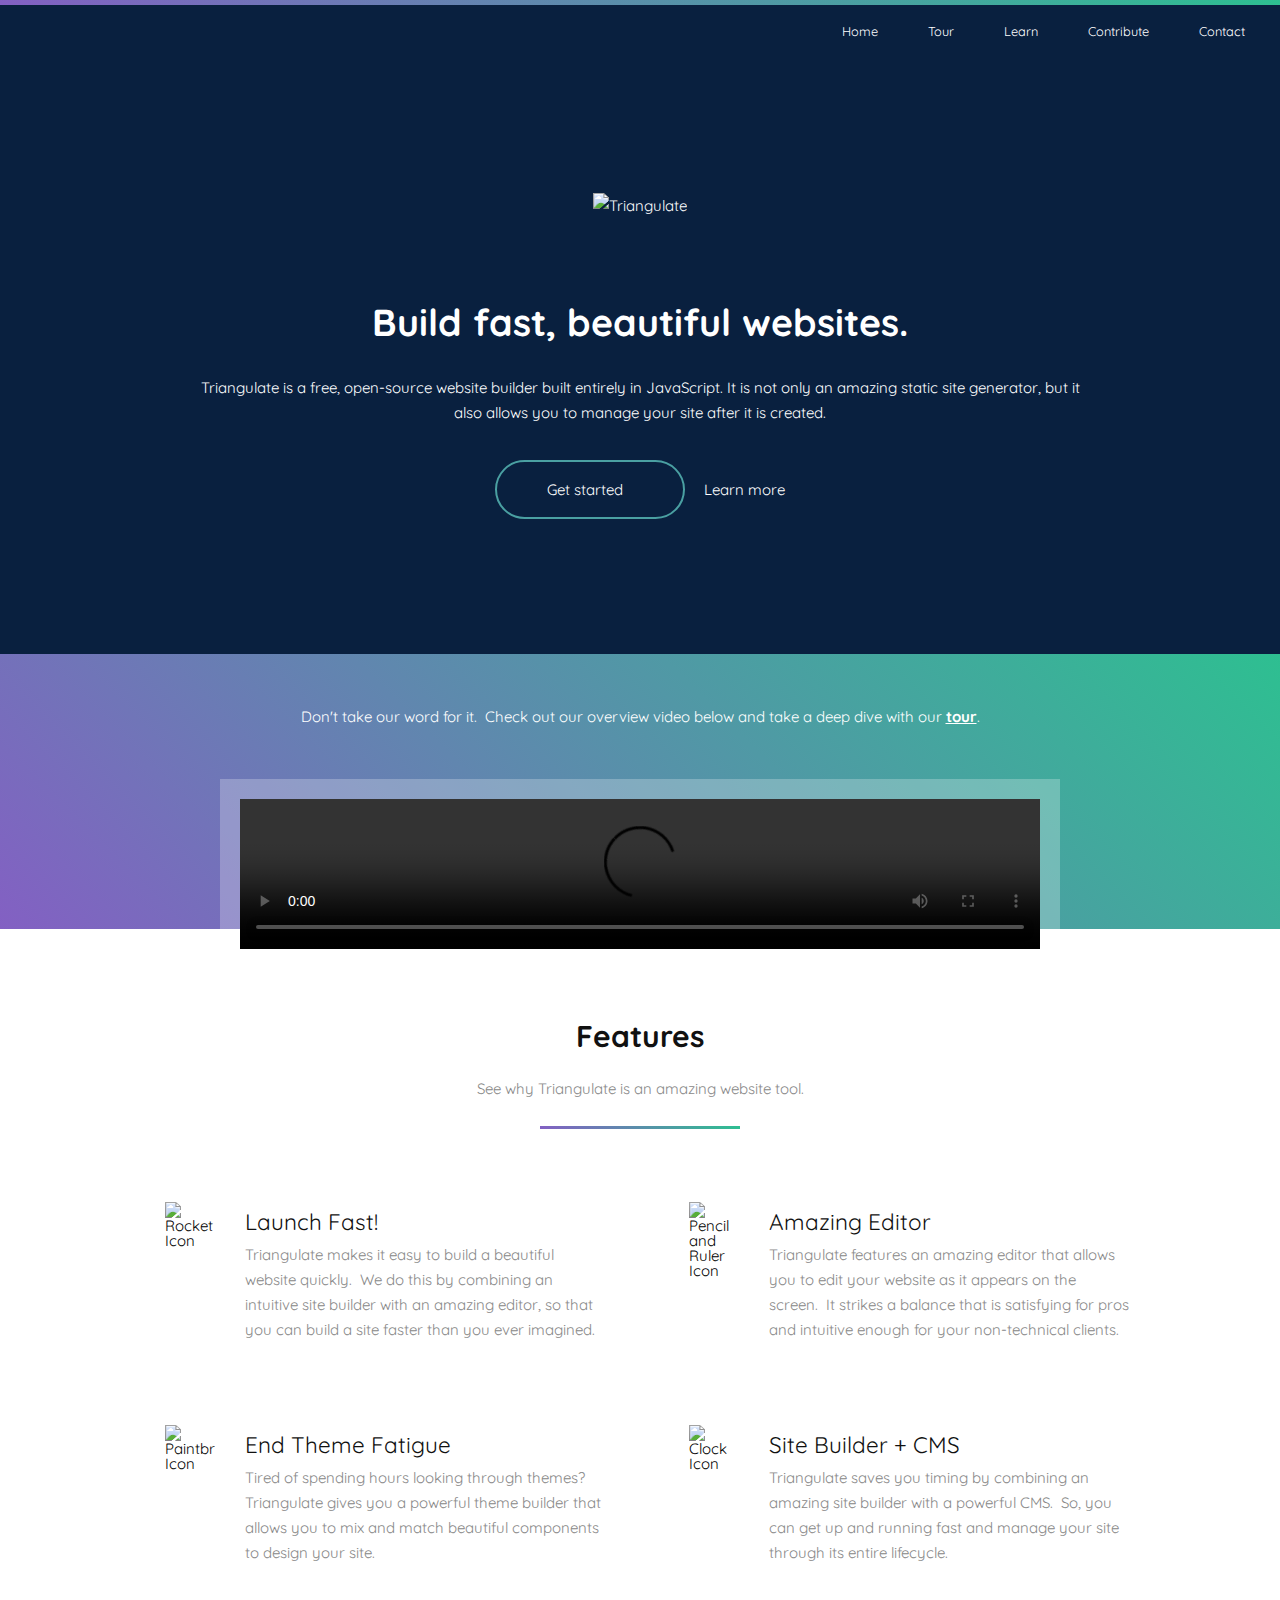
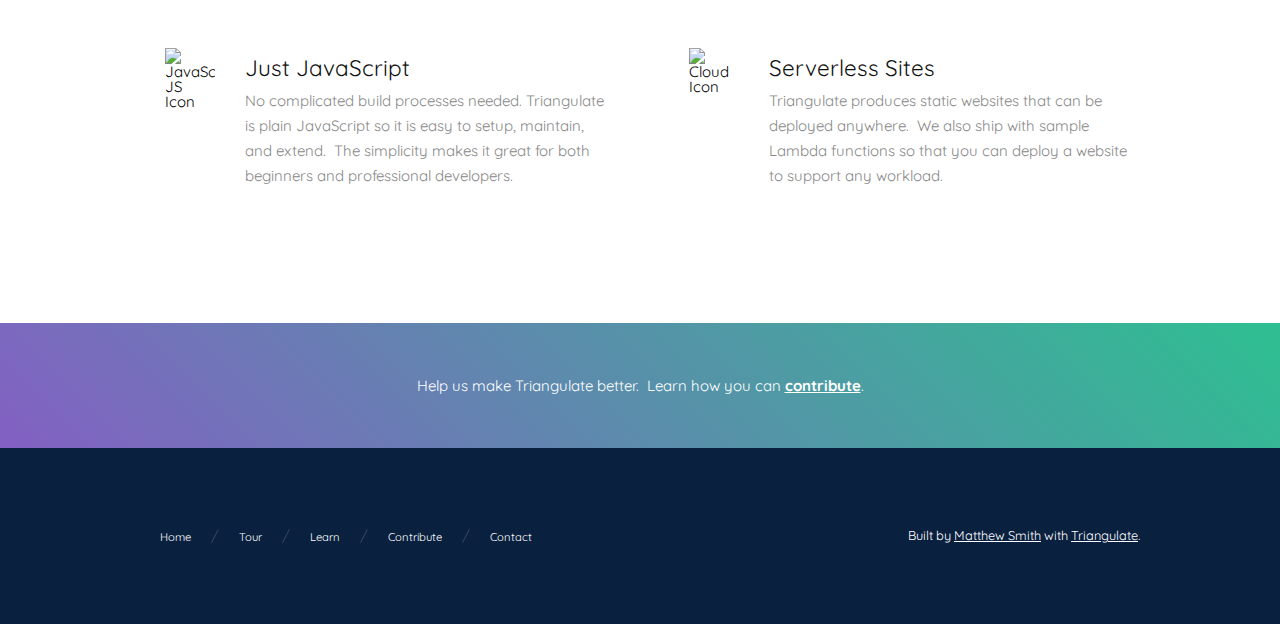
==== index.html @ 440ea5d7 "add latest versions" ====
<!DOCTYPE html><html lang="en" dir="ltr"><head>
        <title>Triangulate - Build fast, beautiful websites</title>
    
        <!-- meta -->
        <meta charset="utf-8">
        <meta http-equiv="X-UA-Compatible" content="IE=edge,chrome=1">
        <meta name="description" content="Welcome to our site.">
        <meta name="keywords" content>
        <meta http-equiv="Content-Type" content="text/html; charset=utf-8">
        <meta name="viewport" content="initial-scale=1, maximum-scale=1, user-scalable=no, width=device-width">

        <!-- set base -->
        <base href>

        <!-- open graph -->
        <meta property="og:url" content>
        <meta property="og:type" content="website">
        <meta property="og:title" content="Build fast, beautiful websites">
        <meta property="og:description" content="Welcome to our site.">
        <meta property="og:image" content>

        <!-- icons -->
        <link site-icon href="resources/triangulate-icon.png" rel="icon">
        <link site-icon href="resources/triangulate-icon.png" rel="apple-touch-icon">

        <!-- css -->
        <link type="text/css" href="css/site.all.css?v=1577907094331" rel="stylesheet">
        <link href="https://fonts.googleapis.com/css?family=Quicksand:400,700" rel="stylesheet">

        
    
    </head>
    <body data-lastmodified data-template="default" data-tags>
        <section class="top text-right"></section>
                <!-- /.top-section -->
        <header role="banner">

                    <div class="grid one-column vertical-center text-right" data-width="full">

                        <div class="col">
                        
                            <a class="small-screen menu-expand" site-toggle-active="#primary-menu">
                                <svg xmlns="http://www.w3.org/2000/svg" width="24" height="24" viewBox="0 0 24 24">
                                    <path d="M0 0h24v24H0z" fill="none"/>
                                    <path d="M3 18h18v-2H3v2zm0-5h18v-2H3v2zm0-7v2h18V6H3z"/>
                                </svg>
                                Menu
                            </a>
                    
                            <section id="primary-menu" class="menu">
                
                                <div site-component="menu-primary"><nav><ul><li><a class href="index.html" target>Home</a></li><li><a class href="page/tour.html" target>Tour</a></li><li><a class href="page/learn.html" target>Learn</a></li><li><a class href="page/contribute.html" target>Contribute</a></li><li><a class href="form/contact.html" target>Contact</a></li></ul></nav></div>
                
                                <a class="menu-close small-screen" site-toggle-active="#primary-menu">
                                    <svg xmlns="http://www.w3.org/2000/svg" fill="#333333" height="24" viewBox="0 0 24 24" width="24">
                                        <path d="M19 6.41L17.59 5 12 10.59 6.41 5 5 6.41 10.59 12 5 17.59 6.41 19 12 13.41 17.59 19 19 17.59 13.41 12z"/>
                                        <path d="M0 0h24v24H0z" fill="none"/>
                                    </svg>
                                </a>
                            </section>
                            <!-- /.menu-->

                        </div>
                        <!-- /.col -->

                    </div>
                    <!-- /.grid -->
            
                </header>
        <main class="container" role="main">
            
 
 
 
 
 
 
 
 
 
 
 
 
 
 
 
 
 
 
 
 
 
 
 
 
 
 
 
 
 
 
 

































 <div class="title-block one-column grid text-center" data-vertical-padding="large" data-horizontal-padding="small" data-width="full">
 <div class="extended-background"></div>
 <div class="col">
 <p><img src="files/triangulate-logo.svg" class="responsive-image" srcset alt="Triangulate"></p>
 <h1>Build fast, beautiful websites.</h1>
 <p>Triangulate is a free, open-source website builder built entirely in JavaScript. It is not only an
 amazing static site generator, but it also allows you to manage your site after it is created.</p>
 <p><a href="https://github.com/madoublet/triangulate" class="button primary-button">Get started</a> <a href="page/learn.html" class="button secondary">Learn more</a></p>
 </div>
 </div>
 <div class="one-column grid lead-block text-center" data-vertical-padding="medium" data-horizontal-padding="medium" data-width="full" data-bottom-vertical-padding="xlarge">
 <div class="col">
 <p>Don&apos;t take our word for it.&#xA0; Check out our overview video below and take a deep dive with our&#xA0;<a href="page/tour.html">tour</a>.</p>
 </div>
 </div>
 <div class="one-column grid video-block" data-horizontal-padding="small" data-width="default">
 <div class="col">
 <div site-widget="video"><video poster controls class="responsive-video">
 <source src="files/triangulate-introduction.mp4" type="video/mp4">
 Your browser does not support the video tag.
 </video></div>
 </div>
 </div><div class="features-block two-column grid" data-horizontal-padding="small" data-width="default" data-bottom-vertical-padding="large">
 <div class="col span-2">
 <h2 class="text-center">Features</h2>
 <p class="text-center">See why Triangulate is an amazing website tool.</p>
 <div class="section-divider"></div>
 </div>
 <div class="col">
 <div class="site-media-element">
 <div class="site-media-image"><img src="files/launch-icon.svg" srcset alt="Rocket Icon"></div>
 <div class="site-media-body">
 <h3>Launch Fast!</h3>
 <p>Triangulate makes it easy to build a beautiful website quickly.&#xA0; We do this by combining
 an intuitive site builder with an amazing editor, so that you can build a site faster than
 you ever imagined.</p>
 </div>
 </div>
 </div>
 <div class="col">
 <div class="site-media-element">
 <div class="site-media-image"><img src="files/design-icon.svg" srcset alt="Pencil and Ruler Icon"></div>
 <div class="site-media-body">
 <h3>Amazing Editor</h3>
 <p>Triangulate features an amazing editor that allows you to edit your website as it appears on
 the screen.&#xA0; It strikes a balance that is satisfying for pros and intuitive enough for
 your non-technical clients.</p>
 </div>
 </div>
 </div>
 <div class="col">
 <div class="site-media-element">
 <div class="site-media-image"><img src="files/theme-icon.svg" srcset alt="Paintbrush Icon"></div>
 <div class="site-media-body">
 <h3>End Theme Fatigue</h3>
 <p>Tired of spending hours looking through themes? Triangulate gives you a powerful theme
 builder that allows you to mix and match beautiful components to design your site.</p>
 </div>
 </div>
 </div>
 <div class="col">
 <div class="site-media-element">
 <div class="site-media-image"><img src="files/time-icon.svg" srcset alt="Clock Icon"></div>
 <div class="site-media-body">
 <h3>Site Builder + CMS</h3>
 <p>Triangulate saves you timing by combining an amazing site builder with a powerful CMS.&#xA0;
 So, you can get up and running fast and manage your site through its entire lifecycle.</p>
 </div>
 </div>
 </div>
 <div class="col">
 <div class="site-media-element">
 <div class="site-media-image"><img src="files/js-icon.svg" srcset alt="JavaScript JS Icon"></div>
 <div class="site-media-body">
 <h3>Just JavaScript</h3>
 <p>No complicated build processes needed. Triangulate is plain JavaScript so it is easy to setup, maintain, and extend.&#xA0; The simplicity makes it great for both beginners and professional developers.</p>
 </div>
 </div>
 </div>
 <div class="col">
 <div class="site-media-element">
 <div class="site-media-image"><img src="files/cloud-icon.svg" srcset alt="Cloud Icon"></div>
 <div class="site-media-body">
 <h3>Serverless Sites</h3>
 <p>Triangulate produces static websites that can be deployed anywhere.&#xA0; We also ship with sample Lambda functions so that you can deploy a website to support any workload.</p>
 </div>
 </div>
 </div>
 </div>
 <div class="one-column grid lead-block text-center" data-vertical-padding="medium" data-horizontal-padding="medium" data-width="full">
 <div class="col">
 <p>Help us make Triangulate better.&#xA0; Learn how you can&#xA0;<a href="page/contribute.html">contribute</a>.</p>
 </div>
 </div>

































 
 
 
 
 
 
 
 
 
 
 
 
 
 
 
 
 
 
 
 
 
 
 
 
 
 
 
 
 
 
 
 
        </main>
        <footer role="contentinfo">

                
                        <div class="two-column grid" data-vertical-padding="small" data-horizontal-padding="small">
                            <div class="col text-left">
                                <div site-component="menu-footer"><nav><ul><li><a class href="index.html" target>Home</a></li><li><a class href="page/tour.html" target>Tour</a></li><li><a class href="page/learn.html" target>Learn</a></li><li><a class href="page/contribute.html" target>Contribute</a></li><li><a class href="form/contact.html" target>Contact</a></li></ul></nav></div>
                            </div>
                            <div class="col text-right">
                                <p class="built-with">Built by <a href="https://matthewsmith.com">Matthew Smith</a> with <a href="https://triangulate.io">Triangulate</a>.</p>
                            </div>
                        </div>
                        <!-- /.one-column.grid -->
                
                    </footer>
                    <!-- footer -->
    

<script src="js/site.all.js?v=1577907094331"></script>



</body></html>
---- css/site.all.css ----
:root{--font-family:"Quicksand","Source Sans Pro","Helvetica Neue",Arial,sans-serif;--text-size:15px;--background-color:#ffffff;--alternate-background-color:#f0f0f0;--headline-color:#111111;--text-color:#888888;--link-color:#13a4e2;--highlight-color:#111111;--top-background-color:#111111;--top-text-color:#ffffff;--header-background-color:#09203F;--hero-background-color:#09203F;--hero-text-color:#ffffff;--navigation-background-color:#09203F;--navigation-text-color:#ffffff;--footer-background-color:#09203F;--footer-text-color:#ffffff}body header .logo{margin-left:20px!important}@media (max-width:768px){body header .col{text-align:center}body header .logo{margin:20px!important}}body h1,body h2,body h3{font-weight:700}body main ul li{margin-bottom:7.5px}body main ul li:last-child{margin-bottom:0}body .primary-button{display:inline-block;border:2px solid #4AA0A2;padding:15px 60px 15px 50px;text-decoration:none;border-radius:50px;background:url(../resources/arrow.svg) 90% 20px no-repeat;background-size:15px}body .primary-button:hover{background:url(../resources/arrow-white.svg) 90% 20px no-repeat #4AA0A2;background-size:15px}body .section-divider{background-image:linear-gradient(-135deg,#2EBF91 0,#8360C3 100%)!important}body .hero-block input[type=text],body .title-block{background:var(--hero-background-color)}body .lead-block,body .top{background-image:linear-gradient(-135deg,#2EBF91 0,#8360C3 100%)!important}body .title-block .col{max-width:900px;margin:0 auto;padding:0 50px}body .title-block .col *{color:#fff}body .title-block .col p{margin:35px 0}body .title-block img{max-width:350px;margin-bottom:50px}body .title-block h1{font-weight:700}body .title-block .primary-button{margin-right:15px}body .top{width:100%;height:5px}body .lead-block{color:#fff}body .lead-block a,body .lead-block a:hover,body .lead-block a:visited{color:#fff;text-decoration:underline;font-weight:700}body .lead-block *{color:#fff}body .features-block .site-media-body p,body .features-block .site-media-body p:hover{font-size:1em}body .features-block .site-media-image img{top:0;left:25px;width:50px}body .video-block .col{text-align:center}body .video-block video{width:calc(100% - 40px);max-width:800px;margin:0 auto;border:20px solid rgba(255,255,255,.25)}body:not([editor-active]) .video-block .col{transform:translateY(-150px);margin-bottom:-100px}body footer{border-bottom:0;padding-top:50px;padding-bottom:50px;margin-top:0;margin-bottom:0;background-color:#111;background-color:var(--footer-background-color)}body footer a,body footer h2,body footer label,body footer li a,body footer p{color:#fff!important;color:var(--footer-text-color)!important}body footer label{display:block;width:310px;padding:0 0 5px;margin:0 auto!important;text-align:left}body footer .section-divider{background:#fff!important;margin-bottom:50px}body footer form{margin-bottom:50px}body footer p small{font-size:.85em}body footer form input[type=text]{background-color:#fff!important;color:#111;width:280px;margin:0 0 25px;padding:10px}body footer form input[type=submit]{background-color:#fff;background-color:var(--footer-text-color);color:#111;color:var(--footer-background-color);border-radius:20px;font-size:.9em;padding:10px 40px}body footer form textarea{background-color:#fff!important;color:#111;width:300px;height:100px;margin:0 0 25px}body footer form select{background-color:#fff!important;color:#111;width:320px}body footer ul{list-style:none}body footer li{margin:0;padding:5px 0 5px 20px;display:inline-block}body footer li a{font-size:.75em}body footer li a.dropdown-item{color:#555!important}body footer ul li~li::before{content:'/';color:rgba(255,255,255,.2);padding:0 20px 0 0}body footer nav a{text-decoration:none}body a:hover,body footer .built-with a{text-decoration:underline}body footer .built-with{font-size:.85em}body header{position:relative;background-color:#fff;background-color:var(--header-background-color);padding:0;z-index:20}body header .logo{display:inline-block;height:25px;margin:0}body header .logo img{margin:0;padding:0;height:25px}body header .menu-expand{position:relative;padding:15px;text-align:center;color:#fff;color:var(--navigation-text-color);background-color:#fff;background-color:var(--navigation-background-color);text-transform:uppercase;font-weight:700;font-size:.9em}body header .menu-expand:hover{text-decoration:none;cursor:pointer}body header .menu-expand svg{position:absolute;top:10px;left:10px;transform:scale(.75);pointer-events:none;fill:#fff;fill:var(--navigation-text-color)}body header .menu-expand svg>*{pointer-events:none}@media (min-width:768px){section.menu nav a,section.menu nav a:hover{text-decoration:none}section.menu nav a svg{transform:translateY(7px) scale(.8);fill:#111;fill:var(--navigation-text-color)}section.menu li ul{display:none;margin:0;padding:0;background:#fff;border:1px solid #ddd;border-radius:2px;box-shadow:2px 2px 2px rgba(0,0,0,.25)}section.menu li ul li{display:block;float:none;padding:0;margin:0;border-bottom:1px solid #ddd}section.menu li ul li:last-child{border-bottom:none}section.menu li ul li a{display:block;padding:15px 20px;color:#111}section.menu li ul li a:hover{background-color:#f8f8f8}section.menu li ul:hover,section.menu li:hover ul{display:block;position:absolute}section.menu nav a,section.menu nav li{display:inline-block}section.menu{position:relative;list-style-type:none;margin:0;padding:5px 20px;z-index:10;background-color:#fff;background-color:var(--navigation-background-color)}section.menu nav li,section.menu nav ul{list-style:none}section.menu nav a{text-align:center;padding:15px;font-size:.85em;color:#111;color:var(--navigation-text-color)}}@media (max-width:768px){body header .col{margin:0!important}body .small-screen{display:block}body .big-screen{display:none}section.menu{position:fixed;right:0;top:0;list-style-type:none;margin:0;padding:50px 0 0;width:100vw;height:100vh;z-index:10;background-color:#fff;background-color:var(--navigation-background-color);visibility:hidden;opacity:0;transform:scale(.9);transition:all .25s ease}section.menu nav li,section.menu nav ul{list-style:none;margin:0}section.menu[active]{visibility:visible;opacity:1;transform:scale(1)}section.menu .menu-close{position:absolute;top:10px;right:10px;z-index:10;cursor:pointer}section.menu .menu-close svg{fill:#111;fill:var(--navigation-text-color)}section.menu .menu-close>*{pointer-events:none}section.menu nav{border-top:1px solid #ddd}section.menu nav a{display:block;text-align:center;height:50px;line-height:50px;padding:0 15px;text-decoration:none;font-size:15px;color:#111;color:var(--navigation-text-color);border-bottom:1px solid #ddd}section.menu nav a svg{transform:translateY(7px) scale(.8);fill:#111;fill:var(--navigation-text-color)}}body .hero-block{position:relative;box-sizing:border-box;border-radius:0;color:#fff;max-width:100%;margin:0;padding:0;width:100%;background-repeat:no-repeat;background-position:center center;background-size:cover;overflow:hidden}body:not([editor-active]) .hero-block.hero-block-angled-bottom::after{position:absolute;content:" ";display:block;left:-5%;bottom:-40px;transform:rotate(-2deg);width:110%;height:70px;background-color:#fff}body:not([editor-active]) .hero-block.hero-block-curved-top::before{position:absolute;content:'';top:-30px;right:-200px;left:-200px;border-radius:100%;background-color:#fff;background-color:var(--hero-background-color);height:50px;width:calc(100% + 400px);z-index:10}body .hero-block .col{position:relative;max-width:600px;margin:0 25px;padding:50px 50px 25px;background:#fff;background-color:var(--hero-background-color);border-radius:5px;box-shadow:-2px 2px 250px rgba(0,0,.05)}body .hero-block.hero-block-extend-background .col{background-color:transparent;box-shadow:none}body .hero-block.hero-block-extend-background .extended-background{position:absolute;top:0;left:0;width:100%;height:100%;background:#fff;background-color:var(--hero-background-color);opacity:.8}body .hero-block.hero-block-extend-background .color-splash-background{position:absolute;top:0;left:0;width:100%;height:100%;background:#fff;background-color:var(--hero-background-color)}body .hero-block.hero-block-center .col{margin:0 auto}body .hero-block h1,body .hero-block p{margin:0;padding:0 0 25px;text-shadow:0 1px 3px rgba(0,0,0,.02)}body .hero-block h1{font-size:2.5em;color:#111;color:var(--hero-text-color)}body .hero-block p{font-size:1em;color:#111;color:var(--hero-text-color)}body .hero-block a.button.primary,body .hero-block-center a.button.primary:hover{position:relative;font-size:.95em;background:#111;color:#111;color:var(--hero-background-color);padding:10px 40px;text-decoration:none;border-radius:100px;text-shadow:none;margin-right:10px;border-color:#111;border-color:var(--hero-text-color);background-color:var(--hero-text-color)}body .hero-block a.button.secondary,body .hero-block-center a.button.secondary:hover,body .split-hero-block a.button.primary{font-size:.95em;background:0 0;border-radius:100px;text-shadow:none;margin-right:10px;text-decoration:none;position:relative}body .hero-block a.button.secondary,body .hero-block-center a.button.secondary:hover{color:#111;color:var(--hero-text-color);padding:10px 40px;border-color:#111;border-color:var(--hero-text-color)}body .split-hero-block .col:first-child{padding:25px 0 0}body .split-hero-block h1,body .split-hero-block p{color:#111;color:var(--hero-text-color);padding:0 25px}body .split-hero-block a.button.primary{padding:10px 60px 10px 40px;border-color:#111;color:#111;color:var(--hero-text-color)}body .split-hero-block a.button.primary svg{position:absolute;top:10px;right:10px;fill:#111;fill:var(--hero-text-color)}body .hero-block form{display:inline-block;padding:15px 0}body .hero-block .form-group{display:inline-block;padding:0}body .hero-block label{color:#fff;color:var(--hero-text-color)}body .hero-block input[type=text]{color:#fff;color:var(--hero-text-color);border:1px solid #fff;border:1px solid var(--hero-text-color);padding:7.5px 10px;border-radius:5px;margin:0 5px;font-size:.9em}body .hero-block input[type=submit]{display:inline-block;color:#111;color:var(--hero-background-color);background:var(--hero-text-color);padding:7.5px 20px;border-radius:5px;margin:0 5px;font-size:.9em}@media (max-width:768px){body .hero-block .col{margin:0 10px}body .hero-block a.button.primary,body .hero-block a.button.secondary{display:block;margin:0;text-align:center}body .hero-block a.button.primary{margin-bottom:10px}body .hero-block label{display:block;margin-bottom:10px}body .hero-block .form-group,body .hero-block form{display:block!important}body .hero-block input[type=email],body .hero-block input[type=text]{display:block;width:calc(100% - 20px);margin:0 0 15px!important}body .hero-block input[type=submit]{display:block;width:100%;margin:0}}body b{font-weight:700}body i{font-style:italic;font-weight:400}a,abbr,acronym,address,applet,article,aside,audio,b,big,blockquote,body,canvas,caption,center,cite,code,dd,del,details,dfn,div,dl,dt,em,embed,fieldset,figcaption,figure,footer,form,h1,h2,h3,h4,h5,h6,header,hgroup,html,i,iframe,img,ins,kbd,label,legend,li,mark,menu,nav,object,ol,output,p,pre,q,ruby,s,samp,section,small,span,strike,strong,sub,summary,sup,table,tbody,td,tfoot,th,thead,time,tr,tt,u,ul,var,video{margin:0;padding:0;border:0;font:inherit;vertical-align:baseline}article,aside,details,figcaption,figure,footer,header,hgroup,menu,nav,section{display:block}body{line-height:1}ol li,ul li{margin-left:20px}blockquote,q{quotes:none}blockquote:after,blockquote:before,q:after,q:before{content:'';content:none}table{border-collapse:collapse;border-spacing:0}body .image-container,body blockquote,body h1,body h2,body h3,body h4,body h5,body ol,body p,body ul{margin:0 0 25px;padding:0}body .image-container:last-child,body blockquote:last-child,body h1:last-child,body h2:last-child,body h3:last-child,body h4:last-child,body h5:last-child,body ol:last-child,body p:last-child,body ul:last-child{margin-bottom:0}body[editor-active] footer,body[editor-active] header,body[editor-active] section.top{display:none!important}[editor-active] main{padding-top:25px}body .small-screen{display:none}body .big-screen{display:block}@media (max-width:768px){body .small-screen{display:block}body .big-screen{display:none}body .grid,body .grid>col{display:block}body .grid.two-column>.col{display:block;margin-bottom:25px}}.grid[data-vertical-padding=small]{padding-top:25px;padding-bottom:25px}.grid[data-vertical-padding=medium]{padding-top:50px;padding-bottom:50px}.grid[data-vertical-padding=large]{padding-top:100px;padding-bottom:100px}.grid[data-vertical-padding=xlarge]{padding-top:200px;padding-bottom:200px}.grid[data-vertical-padding=xxlarge]{padding-top:300px;padding-bottom:300px}.grid[data-vertical-padding=xxxlarge]{padding-top:400px;padding-bottom:400px}.grid[data-top-vertical-padding=small]{padding-top:25px}.grid[data-top-vertical-padding=medium]{padding-top:50px}.grid[data-top-vertical-padding=large]{padding-top:100px}.grid[data-top-vertical-padding=xlarge]{padding-top:200px}.grid[data-top-vertical-padding=xxlarge]{padding-top:300px}.grid[data-top-vertical-padding=xxxlarge]{padding-top:400px}.grid[data-bottom-vertical-padding=small]{padding-bottom:25px}.grid[data-bottom-vertical-padding=medium]{padding-bottom:50px}.grid[data-bottom-vertical-padding=large]{padding-bottom:100px}.grid[data-bottom-vertical-padding=xlarge]{padding-bottom:200px}.grid[data-bottom-vertical-padding=xxlarge]{padding-bottom:300px}.grid[data-bottom-vertical-padding=xxxlarge]{padding-bottom:400px}.grid[data-horizontal-padding=small]{padding-left:25px;padding-right:25px}.grid[data-horizontal-padding=medium]{padding-left:50px;padding-right:50px}.grid[data-horizontal-padding=large]{padding-left:100px;padding-right:100px}.grid[data-horizontal-padding=xlarge]{padding-left:200px;padding-right:200px}.image-right{float:right;padding-left:10px;padding-bottom:10px}.image-left{float:left;padding-right:10px;padding-bottom:10px}.bottom-gray-border{border-bottom:1px solid #f0f0f0}.grid{display:grid;max-width:1000px;margin:0 auto}.grid.alternate-background{background-color:#f8f8f8;background-color:var(--alternate-background-color)}.vertical-center.grid{align-items:center}.one-column.grid{display:block}@media (min-width:769px){body:not([editor-active]) .extend-background{position:relative}body:not([editor-active]) .extend-background:before{content:"";background:#f8f8f8;background-color:var(--alternate-background-color);position:absolute;height:100%;width:4000px;left:-2000px;z-index:-1}}@media (max-width:768px){.one-column.grid{display:block;width:auto!important}body .small-screen{display:block}body .big-screen{display:none}}.responsive-image,.responsive-image-fixed-250,.responsive-image-fixed-500,.responsive-video{width:100%;max-width:100%}.grid .col{min-height:0;min-width:0}.grid .col.span-2{grid-column:1/3}.grid .col.span-3{grid-column:1/4}.two-column.grid{grid-template-columns:1fr 1fr;grid-template-rows:1fr;grid-gap:3rem}.two-column-auto-left.grid{grid-template-columns:auto 1fr;grid-template-rows:1fr;grid-gap:3rem}.two-column-auto-right.grid{grid-template-columns:1fr auto;grid-template-rows:1fr;grid-gap:3rem}.two-column-weighted-right.grid{grid-template-columns:1fr 3fr;grid-template-rows:1fr;grid-gap:3rem}.two-column-weighted-left.grid{grid-template-columns:3fr 1fr;grid-template-rows:1fr;grid-gap:3rem}.three-column.grid,body .categories-list{grid-template-columns:1fr 1fr 1fr;grid-template-rows:1fr;grid-gap:3rem}.four-column.grid{grid-template-columns:1fr 1fr 1fr 1fr;grid-template-rows:1fr;grid-gap:3rem}.grid.full-width,.grid[data-width=full]{max-width:100%}body .text-center{text-align:center}body .text-left{text-align:left}body .text-right{text-align:right}.text-lighter{color:#888}.round-image{border-radius:50%}.rounded-image{border-radius:10px}.responsive-image-fixed-250{height:250px;object-fit:cover}.responsive-image-fixed-500{height:500px;object-fit:cover}.media-element{padding-left:120px;margin-bottom:25px!important}.media-element .media-text{padding:0;margin:0}.media-element .media-author:before{content:"-";color:#646464}.media-element .media-author{color:#888;padding:5px 0 0;margin:0}.media-element .media-image{position:absolute;top:0;left:0;width:100px;text-align:center}.media-element .media-image img{max-width:100px}.rounded-corners{border-radius:5px}body .background-image-layout{margin:0;padding:0}body .background-image-layout .col{margin:0;padding:150px 0;width:100%;height:100%;background-color:rgba(0,0,0,.25)}body .background-image-layout .col p{color:#fff;margin:0 auto;padding:0 20px;max-width:500px;font-size:35px;line-height:45px}body blockquote,body p,body pre{line-height:25px}body .background-image-layout .col p.social-byline{color:#fff;margin:0 auto;padding:20px 0 0;max-width:500px;font-size:25px}body main .image-title-block .col{max-width:1000px;margin:0 auto}body .section-divider{position:relative;margin:0 auto 25px;height:3px;width:200px;background:var(--highlight-color)}body{background:#fff;background-color:var(--background-color);margin:0;padding:0;font-family:"Source Sans Pro","Helvetica Neue",Arial,sans-serif;font-family:var(--font-family);font-size:15px;font-size:var(--text-size);overflow-x:hidden}body .alternate-background{background:#f0f0f0;background-color:var(--alternate-background-color)}body a,body blockquote,body h1,body h2,body h3,body h4,body h5,body input,body label,body li,body p,body pre,body select{font-family:"Source Sans Pro","Helvetica Neue",Arial,sans-serif;font-family:var(--font-family);font-size:1em}body h1,body h2,body h3,body h4,body h5{color:#111;color:var(--headline-color)}body blockquote,body input,body label,body li,body p,body select{color:#333;color:var(--text-color)}body a,body a:visited{text-decoration:none;color:#5091C7;color:var(--link-color)}body a:hover{color:#78909c;color:var(--link-color)}body h1{font-size:2.5em}body h2{font-size:2em}body h3{font-size:1.5em}body h4{font-size:1.25em}body h5{font-size:1.15em}body blockquote{border-left:2px solid #ddd;padding-left:20px}body pre{border:2px solid #ddd;padding:20px}body section.top{background:var(--top-background-color);color:#fff;color:var(--top-text-color)}body section.top a{position:relative;display:inline-block;color:#fff;margin:20px 20px 20px 0;padding:0 0 0 35px;text-decoration:none;font-size:13px;cursor:pointer}body section.top a svg{position:absolute;fill:#fff;fill:var(--top-text-color);height:18px;top:0;left:0}body section.top a svg .cart-body{fill:#fff;fill:var(--top-text-color)}body section.top a.site-search svg{transform:translateY(-2px)}body section.top a.site-cart svg{transform:translateY(-5px)}body section.top form{display:inline-block;padding:15px 0}body section.top .form-group{display:inline-block;padding:0;margin:0}body section.top label{color:#fff;color:var(--top-text-color);display:inline-block}body section.top input[type=email],body section.top input[type=text]{color:#fff;color:var(--top-text-color);background:var(--top-background-color);border:1px solid #fff;border:1px solid var(--top-text-color);padding:7.5px 10px;border-radius:5px;margin:0 5px;font-size:.9em}body section.top input[type=email]::placeholder,body section.top input[type=text]::placeholder{color:#fff;color:var(--top-text-color)}body section.top input[type=submit]{display:inline-block;color:#111;color:var(--top-background-color);background:var(--top-text-color);padding:7.5px 25px;border-radius:5px;margin:0 5px;font-size:.9em}body section.top p{padding:10px;color:#fff;color:var(--top-text-color)}body section.top p>a{display:inline-block;color:#111;color:var(--top-background-color);background:var(--top-text-color);border-radius:5px;padding:5px 25px;font-size:.9em;margin:0 0 0 15px}@media (max-width:768px){body section.top p{text-align:center}body section.top p>a{margin:5px 0 0;display:block}body section.top input[type=email],body section.top input[type=text]{display:block;margin:5px 0 0;width:calc(100% - 20px)}body section.top input[type=submit]{display:block;margin:5px 0 0;width:100%}}[editor-active] [data-entrance]{visibility:visible}[data-entrance]{visibility:hidden}[data-entrance=subtle-bottom]{transform:translateY(25px);opacity:.75}[data-entrance=subtle-bottom].has-entered{transform:translateY(0);opacity:1}[data-entrance=subtle-fade]{opacity:.25}[data-entrance=subtle-fade].has-entered{opacity:1}.table{width:100%;border:1px solid #ddd;border-collapse:collapse}.table td,.table th{padding:20px 10px;border-left:1px solid #ddd}.table thead th{background-color:#f8f8f8;border-bottom:1px solid #ddd;text-align:left}body .site-toast{display:block;box-sizing:border-box;font-family:Helvetica,Arial,sans-serif;position:fixed;top:10px;left:50%;width:500px;margin:-300px 0 0 -250px;padding:10px 40px;line-height:20px;color:#FFF;background-color:#345A6F;z-index:100005;transition:all .25s ease;border-radius:25px;cursor:pointer;text-align:center}body .site-toast .loading-icon{position:absolute;top:0;left:10px;width:20px}body .site-toast[success]{background-color:#2AB442;border:1px solid #2AB442;color:#fff}body .site-toast[failure]{border:1px solid #CF4647;background-color:#CF4647;color:#fff}body .site-toast[loading]{background-color:#3ea8e5;border:1px solid #3ea8e5;color:#fff}body .site-toast[active]{transition:all .15s ease;margin-top:0}.site-gallery-image{display:inline-block;width:200px;height:200px;overflow:hidden;border:1px solid #ddd;border-radius:5px;padding:5px;margin:0 12.5px 25px}.site-gallery-image:first-child{margin:0 12.5px 25px 0}.site-gallery-image:last-child{margin:0 0 25px 12.5px}.site-gallery-image img{object-fit:cover;max-width:100%}body .categories-list{display:grid;margin-top:50px}body .category-item,body .category-item:hover{display:inline-block;width:250px;height:250px;border-radius:5px;color:#fff!important;line-height:250px;font-size:1.25em;text-decoration:none;font-weight:800;margin:0 auto;text-shadow:0 2px 15px rgba(0,0,.5);text-align:center}@media (max-width:768px){body .categories-list{display:block}body .category-item{display:block;margin-bottom:20px}body .category-item:last-child{margin-bottom:0}}.product-list-item,.product-list-item:hover{display:inline-block;box-sizing:border-box;width:100%;max-width:250px;margin:0 2.5px 10px;text-decoration:none}.product-list-item p{font-size:1em;color:#555;margin:0;padding:0 0 10px}.product-list-item h4{font-size:1em;font-weight:800;margin:0;padding:0}.product-list-item-image{box-sizing:border-box;width:100%;height:250px;border-radius:5px;border:1px solid #ddd;margin:0 0 10px;background-size:cover}.site-product-images{text-align:left}.site-product-image{display:inline-block;width:100px;height:100px;overflow:hidden;border-radius:5px;padding:0}.site-product-image:first-child{box-sizing:border-box;width:100%;height:400px;margin:0 0 10px}.site-product-image{margin:0 10px 10px 0}.site-product-image img{object-fit:cover;width:105%;height:105%}.product-select-sku{display:block;margin:0 0 10px;cursor:pointer}.product-select-sku-item,.product-select-sku-item:hover{display:inline-block;margin:0 5px;padding:5px;text-align:center;text-decoration:none;border-radius:5px;min-width:75px}.product-select-sku-item *{pointer-events:none}.product-select-sku .product-select-sku-image{display:inline-block;width:50px;height:50px;border-radius:5px;background-size:cover;margin:0;padding:0;text-align:center}.site-lightbox,.site-searchbox{width:100%;height:100%;overflow:hidden;z-index:99999999;left:0}.product-select-sku-item[active]{box-shadow:-2px 2px 4px rgba(0,0,0,.25)}.product-select-sku .product-select-sku-text{display:block;color:#888;font-size:12px;margin:5px 0 0;padding:0;text-decoration:none}.site-lightbox{display:none;align-items:center;justify-content:center;background:rgba(0,0,0,.9);position:fixed;top:0}.site-lightbox[visible]{display:flex}.site-lightbox-body{max-width:75%}.site-lightbox-body p{color:#fff;margin:10px 0 0;padding:0;text-align:center}.site-lightbox-body img{max-width:100%;max-height:90vh}.site-lightbox-close{position:absolute;top:10px;right:10px;cursor:pointer}.site-searchbox{background:rgba(255,255,255,1);position:fixed;top:0;visibility:hidden;opacity:0;transform:scale(.9);transition:all .25s ease}.site-searchbox[visible]{visibility:visible;opacity:1;transform:scale(1)}.site-searchbox .site-search-results{margin-top:25px}.site-searchbox .site-search-result{background-color:#fff;border-top:1px solid #ccc;border-left:1px solid #ccc;border-right:1px solid #ccc;padding:20px}.site-searchbox .site-search-result h2{font-size:18px;font-weight:700;margin:0 0 5px;padding:0}.site-searchbox .site-search-result small{font-size:12px;margin:0 0 10px;padding:0}.site-searchbox .site-search-result p{font-size:13px;margin:0;padding:0}.site-searchbox .site-search-result:last-child{border-bottom:1px solid #ccc}.site-searchbox-form{width:80%;margin:50px auto 0}.site-searchbox-form input[type=text]{width:calc(100% - 40px);padding:10px 20px;border:1px solid #888;background-color:#fff;border-radius:20px}.site-searchbox-close{position:absolute;top:10px;right:10px;cursor:pointer}body select.purchase-options{width:100%;padding:10px;margin:0 0 25px}body button.purchase-button,body button.subscribe-button{display:inline-block;border-radius:4px;padding:10px 25px;color:#111;border:1px solid #111;margin:0 0 25px;cursor:pointer;font-weight:700;font-size:.95em;width:300px}body button.purchase-button[payment-buy-now]{color:#fff;background-color:#111}.site-media-element{width:calc(100% - 20px);display:inline-block;position:relative;margin:0 0 25px;vertical-align:top;padding:10px;min-height:75px}.site-media-elements .site-media-element{width:calc(50% - 45px);margin:0 12.5px 25px}.site-media-element:hover,.site-media-element:hover *{text-decoration:none}.site-media-element .site-media-image img{position:absolute;top:10px;left:10px;margin-right:10px;width:75px;height:75px;background-size:cover;background-position:center center}.site-media-element .site-media-image svg{position:absolute;top:15px;left:20px;width:50px;height:50px;fill:#555}.site-media-element .site-media-body{margin:0;padding:0 0 0 95px;vertical-align:top}.site-media-element .site-media-body h3,.site-media-element .site-media-body h3:hover{margin:0 0 10px;padding:0;text-decoration:none;font-weight:400;font-size:1.5em;line-height:20px}.site-media-element .site-media-body h4,.site-media-element .site-media-body h4:hover{margin:0 0 5px;padding:0;text-decoration:none;font-weight:400;font-size:1em;line-height:20px}.site-media-element .site-media-body p,.site-media-element .site-media-body p:hover{margin:0;padding:0;text-decoration:none;color:#888;font-size:.9em}.site-slideshow{position:relative}.site-slideshow-container{position:relative;margin:0 0 25px;overflow:hidden!important;text-align:center}.site-slideshow-image{position:relative;margin:0;padding:0}.site-slideshow-container img{max-width:100%}.site-slideshow-caption{display:block;padding:10px}.site-slideshow-caption h4{font-style:italic;font-weight:400;font-size:.85em;color:#888}.site-slideshow-menu{position:absolute;bottom:-20px;left:0;z-index:3;text-align:center;width:100%}.site-slideshow-menu ul{display:inline-block;list-style:none;margin:0;padding:0}.site-slideshow-menu li{display:inline-block;margin:0 5px;padding:0}.site-slideshow-menu a{display:block;width:10px;height:10px;border-radius:50%;border:2px solid #333;color:#111;cursor:pointer;font-size:.9em;text-indent:-4000px}.site-slideshow-menu a:hover{color:#111;text-decoration:none}.site-slideshow-menu a[active]{background-color:#333}.site-cards{margin:0 0 25px;text-align:center;display:grid}.site-card{display:grid;grid-template-columns:1fr;text-align:center;background:#FFF;border:1px solid #f0f0f0;border-radius:10px;padding:10px;width:calc(100% - 20px);margin:0;text-decoration:none!important;vertical-align:top;box-shadow:0 0 10px #f8f8f8}.site-card h4,.site-card p{padding:0;text-decoration:none}.site-card .site-card-image,.site-card img{width:100%;height:225px}@media (max-width:768px){body main .site-card{width:100%;margin-bottom:25px}}.site-card.site-card-no-padding{padding:0}.site-card:hover{box-shadow:0 0 20px #f0f0f0}.site-card.site-card-side-by-side{display:grid;grid-template-columns:1fr 1fr;grid-gap:20px;align-items:center}.site-cards .site-card{max-width:295px}.site-card+.site-card{margin-left:25px}.site-card img{object-fit:cover}.site-card.site-card-no-padding img{border-radius:10px 10px 0 0}.site-card.site-card-side-by-side.site-card-no-padding img{border-radius:10px 0 0 10px}.site-card.site-card-no-padding .site-media-body{margin:10px 10px 20px}.site-card.site-card-side-by-side.site-card-no-padding .site-media-body{margin:0 10px 0 0}.site-card h4{font-weight:700;font-size:1.2em;margin:10px 0}.site-card p{font-weight:400;text-transform:none;font-size:1em;line-height:18px;margin:5px 0 0}.site-card.site-card-side-by-side .site-media-body{text-align:left}.site-event{position:relative;margin-bottom:20px}.site-event .site-event-icon{position:absolute;top:0;left:0}.site-event .site-event-icon svg{fill:#888;width:30px}.site-event h3,.site-event p{margin:0;padding:0 0 5px 50px}.site-event p{color:#555}.site-event .site-event-separator{display:block;width:75px;height:2px;background-color:#aaa;color:#fff;margin:10px 0 15px}.event-list-item,.event-list-item:hover{position:relative;display:inline-block;box-sizing:border-box;width:100%;margin:0 0 15px;text-decoration:none}.event-list-item+.event-list-item{border-top:1px solid #f0f0f0;padding-top:20px}.event-list-item p{font-size:1em;color:#555;margin:0;padding:0 0 10px}.event-list-item p.event-list-item-callout{font-size:.9em}.event-list-item.has-image p{padding:0 0 10px 50px}.event-list-item h4{font-size:1em;font-weight:800;margin:0;padding:0}.event-list-item.has-image h4{padding:0 0 0 50px}.event-list-item-image{position:absolute;top:0;left:0;box-sizing:border-box;width:35px;height:35px;border-radius:5px;border:1px solid #ddd;margin:0 0 10px;background-size:cover}.event-list-item+.event-list-item .event-list-item-image{top:25px}.social-brand{display:inline-block;margin:20px}.social-brand img{max-height:25px}.social-icon{position:relative;display:inline-block;width:40px;height:40px;text-align:center;line-height:40px;background:#111;border-radius:5px;margin:0 2.5px;padding:0;vertical-align:middle}.social-icon img{margin:10px 0 0;height:20px}.social-icon.social-icon-facebook{background:#3b5998}.social-icon.social-icon-twitter{background:#38A1F3}.social-icon.social-icon-pinterest{background:#BD081C}.social-icon.social-icon-youtube{background:#ED3833}.social-icon.social-icon-email img{height:15px;margin-top:12px}.form-group{margin:0 0 25px}.form-group label{display:block;margin:0;padding:0 0 5px}.form-group small{display:block;margin:2px 0 0;color:#555}.form-group input[type=email],.form-group input[type=number],.form-group input[type=password],.form-group input[type=text],.form-group textarea{min-width:200px;font-size:1em;box-shadow:none;background:0 0;outline:0;border:none;border:1px solid #ddd;border-radius:0;padding:10px;-webkit-appearance:none;-webkit-border-radius:0}.form-group select{min-width:220px;padding:10px}[site-widget=form] input[type=submit]{font-weight:400;background:#fff;border:1px solid #111;border:1px solid var(--highlight-color);padding:10px 50px;font-size:.9em;color:#111;color:var(--highlight-color)}
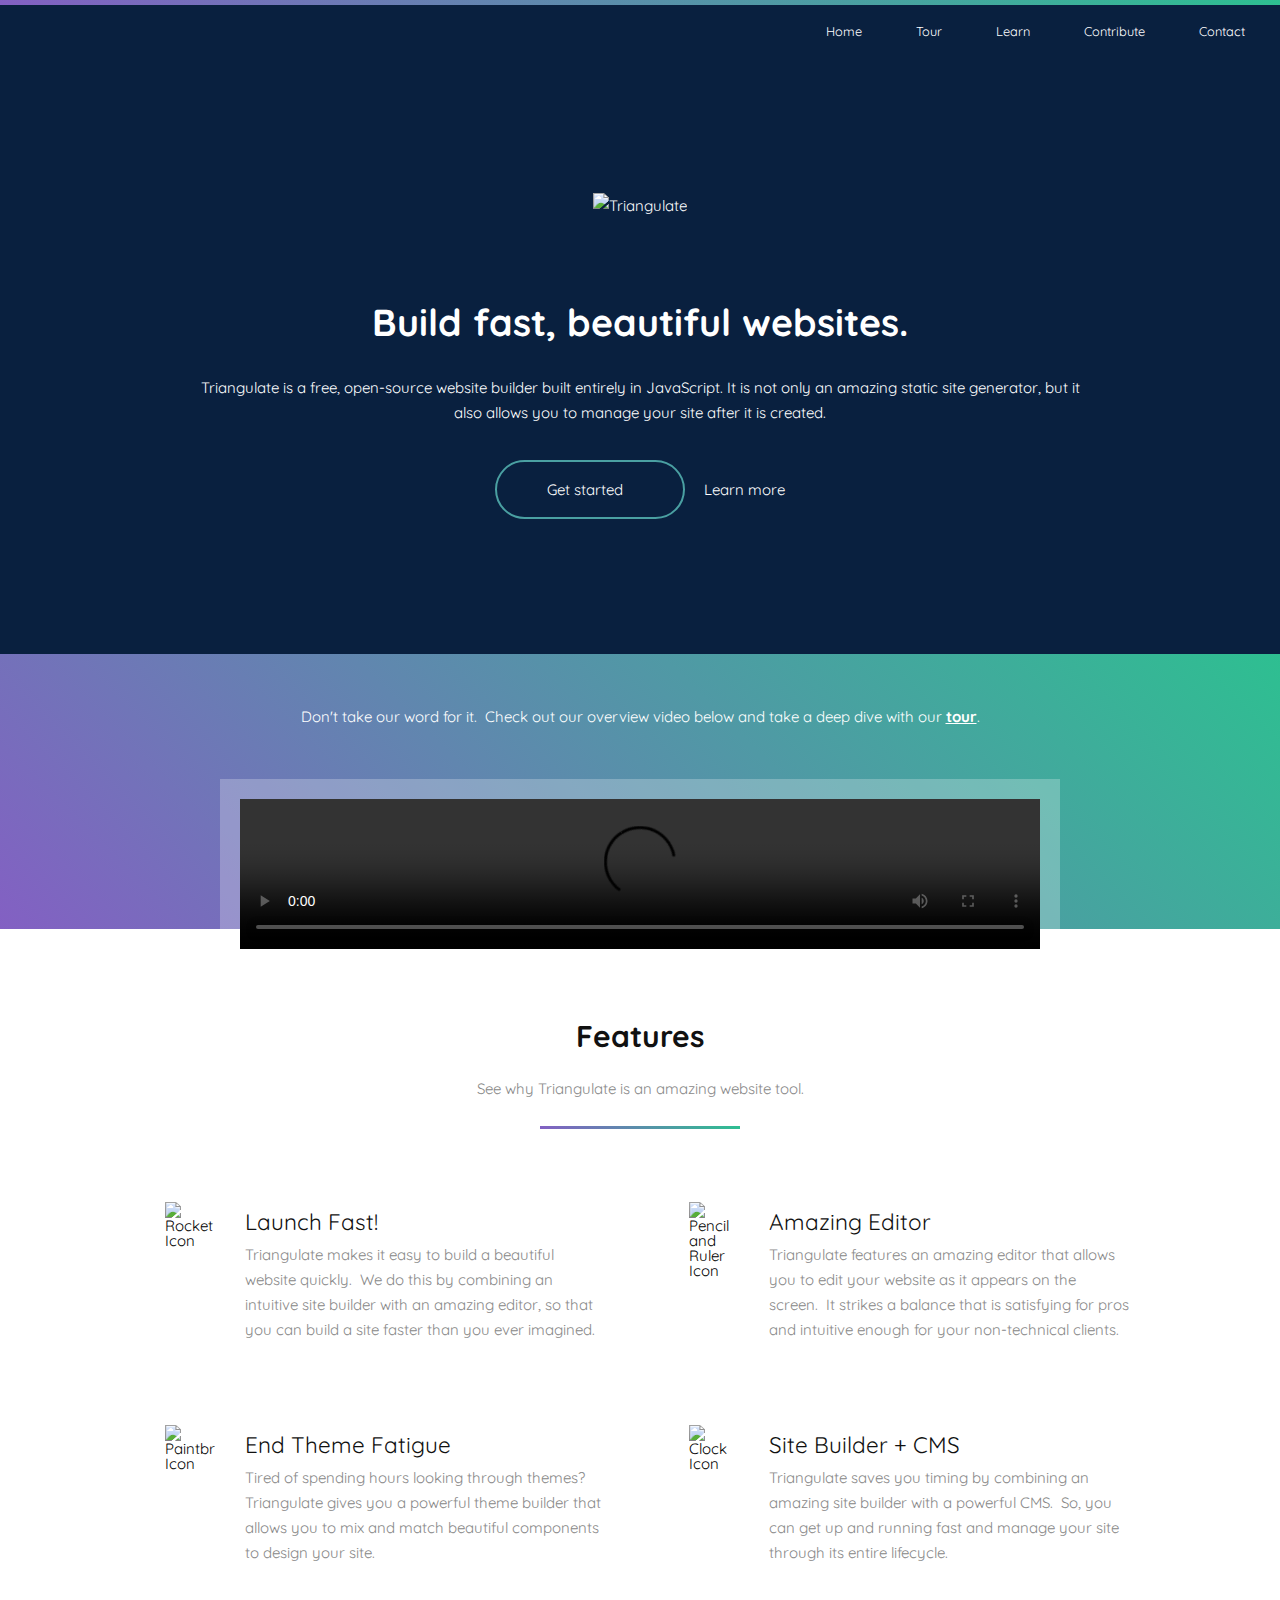
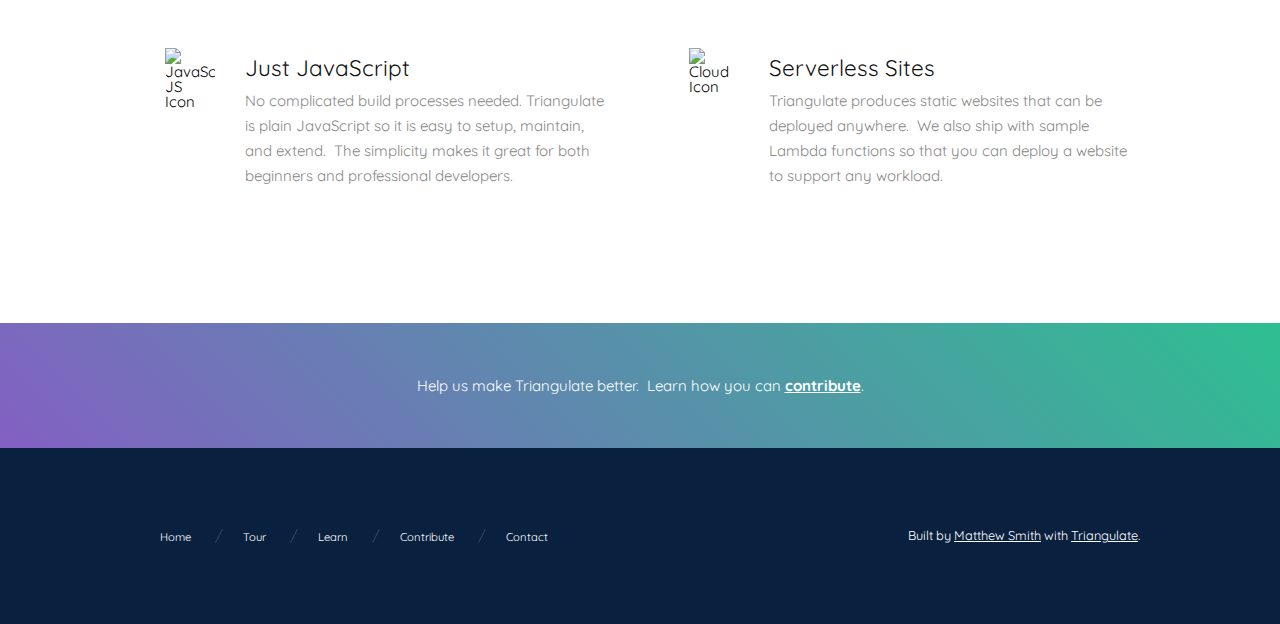
==== commit 8e2ca269: "add sitemap, update learn and contribute" ====
--- a/index.html
+++ b/index.html
@@ -1,317 +1,187 @@
-<!DOCTYPE html><html lang="en" dir="ltr"><head>
-        <title>Triangulate - Build fast, beautiful websites</title>
-    
-        <!-- meta -->
-        <meta charset="utf-8">
-        <meta http-equiv="X-UA-Compatible" content="IE=edge,chrome=1">
-        <meta name="description" content="Welcome to our site.">
-        <meta name="keywords" content>
-        <meta http-equiv="Content-Type" content="text/html; charset=utf-8">
-        <meta name="viewport" content="initial-scale=1, maximum-scale=1, user-scalable=no, width=device-width">
+<!DOCTYPE html>
+<html lang="en" dir="ltr">
+  <head>
+    <title>Triangulate - Build fast, beautiful websites</title>
 
-        <!-- set base -->
-        <base href>
+    <!-- meta -->
+    <meta charset="utf-8">
+    <meta http-equiv="X-UA-Compatible" content="IE=edge,chrome=1">
+    <meta name="description" content="Welcome to our site.">
+    <meta name="keywords" content>
+    <meta http-equiv="Content-Type" content="text/html; charset=utf-8">
+    <meta name="viewport" content="initial-scale=1, maximum-scale=1, user-scalable=no, width=device-width">
 
-        <!-- open graph -->
-        <meta property="og:url" content>
-        <meta property="og:type" content="website">
-        <meta property="og:title" content="Build fast, beautiful websites">
-        <meta property="og:description" content="Welcome to our site.">
-        <meta property="og:image" content>
+    <!-- set base -->
+    <base href>
 
-        <!-- icons -->
-        <link site-icon href="resources/triangulate-icon.png" rel="icon">
-        <link site-icon href="resources/triangulate-icon.png" rel="apple-touch-icon">
+    <!-- open graph -->
+    <meta property="og:url" content>
+    <meta property="og:type" content="website">
+    <meta property="og:title" content="Build fast, beautiful websites">
+    <meta property="og:description" content="Welcome to our site.">
+    <meta property="og:image" content>
 
-        <!-- css -->
-        <link type="text/css" href="css/site.all.css?v=1577907094331" rel="stylesheet">
-        <link href="https://fonts.googleapis.com/css?family=Quicksand:400,700" rel="stylesheet">
+    <!-- icons -->
+    <link site-icon href="resources/triangulate-icon.png" rel="icon">
+    <link site-icon href="resources/triangulate-icon.png" rel="apple-touch-icon">
 
-        
-    
-    </head>
-    <body data-lastmodified data-template="default" data-tags>
-        <section class="top text-right"></section>
-                <!-- /.top-section -->
-        <header role="banner">
+    <!-- css -->
+    <link type="text/css" href="css/site.all.css?v=1578091488993" rel="stylesheet">
+    <link href="https://fonts.googleapis.com/css?family=Quicksand:400,700" rel="stylesheet">
+  </head>
+  <body data-lastmodified data-template="default" data-tags>
+    <section class="top text-right"></section> <!-- /.top-section -->
+    <header role="banner">
+      <div class="grid one-column vertical-center text-right" data-width="full">
+        <div class="col">
+          <a class="small-screen menu-expand" site-toggle-active="#primary-menu">
+            <svg xmlns="http://www.w3.org/2000/svg" width="24" height="24" viewBox="0 0 24 24">
+              <path d="M0 0h24v24H0z" fill="none" />
+              <path d="M3 18h18v-2H3v2zm0-5h18v-2H3v2zm0-7v2h18V6H3z" />
+            </svg>
+            Menu
+          </a>
+          <section id="primary-menu" class="menu">
+            <div site-component="menu-primary">
+              <nav>
+                <ul>
+                  <li><a class href="index.html" target>Home</a></li>
+                  <li><a class href="page/tour.html" target>Tour</a></li>
+                  <li><a class href="page/learn.html" target>Learn</a></li>
+                  <li><a class href="page/contribute.html" target>Contribute</a></li>
+                  <li><a class href="form/contact.html" target>Contact</a></li>
+                </ul>
+              </nav>
+            </div>
+            <a class="menu-close small-screen" site-toggle-active="#primary-menu">
+              <svg xmlns="http://www.w3.org/2000/svg" fill="#333333" height="24" viewBox="0 0 24 24" width="24">
+                <path d="M19 6.41L17.59 5 12 10.59 6.41 5 5 6.41 10.59 12 5 17.59 6.41 19 12 13.41 17.59 19 19 17.59 13.41 12z" />
+                <path d="M0 0h24v24H0z" fill="none" />
+              </svg>
+            </a>
+          </section> <!-- /.menu-->
+        </div> <!-- /.col -->
+      </div> <!-- /.grid -->
+    </header>
+    <main class="container" role="main">
+      <div class="title-block one-column grid text-center" data-vertical-padding="large" data-horizontal-padding="small" data-width="full">
+        <div class="extended-background"></div>
+        <div class="col">
+          <p><img src="files/triangulate-logo.svg" class="responsive-image" srcset alt="Triangulate"></p>
+          <h1>Build fast, beautiful websites.</h1>
+          <p>Triangulate is a free, open-source website builder built entirely in JavaScript. It is not only an
+            amazing static site generator, but it also allows you to manage your site after it is created.</p>
+          <p><a href="https://github.com/madoublet/triangulate" class="button primary-button">Get started</a> <a href="page/learn.html" class="button secondary">Learn more</a></p>
+        </div>
+      </div>
+      <div class="one-column grid lead-block text-center" data-vertical-padding="medium" data-horizontal-padding="medium" data-width="full" data-bottom-vertical-padding="xlarge">
+        <div class="col">
+          <p>Don&apos;t take our word for it.&#xA0; Check out our overview video below and take a deep dive with our&#xA0;<a href="page/tour.html">tour</a>.</p>
+        </div>
+      </div>
+      <div class="one-column grid video-block" data-horizontal-padding="small" data-width="default">
+        <div class="col">
+          <div site-widget="video"><video poster controls class="responsive-video">
+              <source src="files/triangulate-introduction.mp4" type="video/mp4">
+              Your browser does not support the video tag.
+            </video></div>
+        </div>
+      </div>
+      <div class="features-block two-column grid" data-horizontal-padding="small" data-width="default" data-bottom-vertical-padding="large">
+        <div class="col span-2">
+          <h2 class="text-center">Features</h2>
+          <p class="text-center">See why Triangulate is an amazing website tool.</p>
+          <div class="section-divider"></div>
+        </div>
+        <div class="col">
+          <div class="site-media-element">
+            <div class="site-media-image"><img src="files/launch-icon.svg" srcset alt="Rocket Icon"></div>
+            <div class="site-media-body">
+              <h3>Launch Fast!</h3>
+              <p>Triangulate makes it easy to build a beautiful website quickly.&#xA0; We do this by combining
+                an intuitive site builder with an amazing editor, so that you can build a site faster than
+                you ever imagined.</p>
+            </div>
+          </div>
+        </div>
+        <div class="col">
+          <div class="site-media-element">
+            <div class="site-media-image"><img src="files/design-icon.svg" srcset alt="Pencil and Ruler Icon"></div>
+            <div class="site-media-body">
+              <h3>Amazing Editor</h3>
+              <p>Triangulate features an amazing editor that allows you to edit your website as it appears on
+                the screen.&#xA0; It strikes a balance that is satisfying for pros and intuitive enough for
+                your non-technical clients.</p>
+            </div>
+          </div>
+        </div>
+        <div class="col">
+          <div class="site-media-element">
+            <div class="site-media-image"><img src="files/theme-icon.svg" srcset alt="Paintbrush Icon"></div>
+            <div class="site-media-body">
+              <h3>End Theme Fatigue</h3>
+              <p>Tired of spending hours looking through themes? Triangulate gives you a powerful theme
+                builder that allows you to mix and match beautiful components to design your site.</p>
+            </div>
+          </div>
+        </div>
+        <div class="col">
+          <div class="site-media-element">
+            <div class="site-media-image"><img src="files/time-icon.svg" srcset alt="Clock Icon"></div>
+            <div class="site-media-body">
+              <h3>Site Builder + CMS</h3>
+              <p>Triangulate saves you timing by combining an amazing site builder with a powerful CMS.&#xA0;
+                So, you can get up and running fast and manage your site through its entire lifecycle.</p>
+            </div>
+          </div>
+        </div>
+        <div class="col">
+          <div class="site-media-element">
+            <div class="site-media-image"><img src="files/js-icon.svg" srcset alt="JavaScript JS Icon"></div>
+            <div class="site-media-body">
+              <h3>Just JavaScript</h3>
+              <p>No complicated build processes needed. Triangulate is plain JavaScript so it is easy to setup, maintain, and extend.&#xA0; The simplicity makes it great for both beginners and professional developers.</p>
+            </div>
+          </div>
+        </div>
+        <div class="col">
+          <div class="site-media-element">
+            <div class="site-media-image"><img src="files/cloud-icon.svg" srcset alt="Cloud Icon"></div>
+            <div class="site-media-body">
+              <h3>Serverless Sites</h3>
+              <p>Triangulate produces static websites that can be deployed anywhere.&#xA0; We also ship with sample Lambda functions so that you can deploy a website to support any workload.</p>
+            </div>
+          </div>
+        </div>
+      </div>
+      <div class="one-column grid lead-block text-center" data-vertical-padding="medium" data-horizontal-padding="medium" data-width="full">
+        <div class="col">
+          <p>Help us make Triangulate better.&#xA0; Learn how you can&#xA0;<a href="page/contribute.html">contribute</a>.</p>
+        </div>
+      </div>
+    </main>
+    <footer role="contentinfo">
+      <div class="two-column grid" data-vertical-padding="small" data-horizontal-padding="small">
+        <div class="col text-left">
+          <div site-component="menu-footer">
+            <nav>
+              <ul>
+                <li><a class href="index.html" target>Home</a></li>
+                <li><a class href="page/tour.html" target>Tour</a></li>
+                <li><a class href="page/learn.html" target>Learn</a></li>
+                <li><a class href="page/contribute.html" target>Contribute</a></li>
+                <li><a class href="form/contact.html" target>Contact</a></li>
+              </ul>
+            </nav>
+          </div>
+        </div>
+        <div class="col text-right">
+          <p class="built-with">Built by <a href="https://matthewsmith.com">Matthew Smith</a> with <a href="https://triangulate.io">Triangulate</a>.</p>
+        </div>
+      </div> <!-- /.one-column.grid -->
+    </footer>
 
-                    <div class="grid one-column vertical-center text-right" data-width="full">
-
-                        <div class="col">
-                        
-                            <a class="small-screen menu-expand" site-toggle-active="#primary-menu">
-                                <svg xmlns="http://www.w3.org/2000/svg" width="24" height="24" viewBox="0 0 24 24">
-                                    <path d="M0 0h24v24H0z" fill="none"/>
-                                    <path d="M3 18h18v-2H3v2zm0-5h18v-2H3v2zm0-7v2h18V6H3z"/>
-                                </svg>
-                                Menu
-                            </a>
-                    
-                            <section id="primary-menu" class="menu">
-                
-                                <div site-component="menu-primary"><nav><ul><li><a class href="index.html" target>Home</a></li><li><a class href="page/tour.html" target>Tour</a></li><li><a class href="page/learn.html" target>Learn</a></li><li><a class href="page/contribute.html" target>Contribute</a></li><li><a class href="form/contact.html" target>Contact</a></li></ul></nav></div>
-                
-                                <a class="menu-close small-screen" site-toggle-active="#primary-menu">
-                                    <svg xmlns="http://www.w3.org/2000/svg" fill="#333333" height="24" viewBox="0 0 24 24" width="24">
-                                        <path d="M19 6.41L17.59 5 12 10.59 6.41 5 5 6.41 10.59 12 5 17.59 6.41 19 12 13.41 17.59 19 19 17.59 13.41 12z"/>
-                                        <path d="M0 0h24v24H0z" fill="none"/>
-                                    </svg>
-                                </a>
-                            </section>
-                            <!-- /.menu-->
-
-                        </div>
-                        <!-- /.col -->
-
-                    </div>
-                    <!-- /.grid -->
-            
-                </header>
-        <main class="container" role="main">
-            
- 
- 
- 
- 
- 
- 
- 
- 
- 
- 
- 
- 
- 
- 
- 
- 
- 
- 
- 
- 
- 
- 
- 
- 
- 
- 
- 
- 
- 
- 
- 
-
-
-
-
-
-
-
-
-
-
-
-
-
-
-
-
-
-
-
-
-
-
-
-
-
-
-
-
-
-
-
-
-
- <div class="title-block one-column grid text-center" data-vertical-padding="large" data-horizontal-padding="small" data-width="full">
- <div class="extended-background"></div>
- <div class="col">
- <p><img src="files/triangulate-logo.svg" class="responsive-image" srcset alt="Triangulate"></p>
- <h1>Build fast, beautiful websites.</h1>
- <p>Triangulate is a free, open-source website builder built entirely in JavaScript. It is not only an
- amazing static site generator, but it also allows you to manage your site after it is created.</p>
- <p><a href="https://github.com/madoublet/triangulate" class="button primary-button">Get started</a> <a href="page/learn.html" class="button secondary">Learn more</a></p>
- </div>
- </div>
- <div class="one-column grid lead-block text-center" data-vertical-padding="medium" data-horizontal-padding="medium" data-width="full" data-bottom-vertical-padding="xlarge">
- <div class="col">
- <p>Don&apos;t take our word for it.&#xA0; Check out our overview video below and take a deep dive with our&#xA0;<a href="page/tour.html">tour</a>.</p>
- </div>
- </div>
- <div class="one-column grid video-block" data-horizontal-padding="small" data-width="default">
- <div class="col">
- <div site-widget="video"><video poster controls class="responsive-video">
- <source src="files/triangulate-introduction.mp4" type="video/mp4">
- Your browser does not support the video tag.
- </video></div>
- </div>
- </div><div class="features-block two-column grid" data-horizontal-padding="small" data-width="default" data-bottom-vertical-padding="large">
- <div class="col span-2">
- <h2 class="text-center">Features</h2>
- <p class="text-center">See why Triangulate is an amazing website tool.</p>
- <div class="section-divider"></div>
- </div>
- <div class="col">
- <div class="site-media-element">
- <div class="site-media-image"><img src="files/launch-icon.svg" srcset alt="Rocket Icon"></div>
- <div class="site-media-body">
- <h3>Launch Fast!</h3>
- <p>Triangulate makes it easy to build a beautiful website quickly.&#xA0; We do this by combining
- an intuitive site builder with an amazing editor, so that you can build a site faster than
- you ever imagined.</p>
- </div>
- </div>
- </div>
- <div class="col">
- <div class="site-media-element">
- <div class="site-media-image"><img src="files/design-icon.svg" srcset alt="Pencil and Ruler Icon"></div>
- <div class="site-media-body">
- <h3>Amazing Editor</h3>
- <p>Triangulate features an amazing editor that allows you to edit your website as it appears on
- the screen.&#xA0; It strikes a balance that is satisfying for pros and intuitive enough for
- your non-technical clients.</p>
- </div>
- </div>
- </div>
- <div class="col">
- <div class="site-media-element">
- <div class="site-media-image"><img src="files/theme-icon.svg" srcset alt="Paintbrush Icon"></div>
- <div class="site-media-body">
- <h3>End Theme Fatigue</h3>
- <p>Tired of spending hours looking through themes? Triangulate gives you a powerful theme
- builder that allows you to mix and match beautiful components to design your site.</p>
- </div>
- </div>
- </div>
- <div class="col">
- <div class="site-media-element">
- <div class="site-media-image"><img src="files/time-icon.svg" srcset alt="Clock Icon"></div>
- <div class="site-media-body">
- <h3>Site Builder + CMS</h3>
- <p>Triangulate saves you timing by combining an amazing site builder with a powerful CMS.&#xA0;
- So, you can get up and running fast and manage your site through its entire lifecycle.</p>
- </div>
- </div>
- </div>
- <div class="col">
- <div class="site-media-element">
- <div class="site-media-image"><img src="files/js-icon.svg" srcset alt="JavaScript JS Icon"></div>
- <div class="site-media-body">
- <h3>Just JavaScript</h3>
- <p>No complicated build processes needed. Triangulate is plain JavaScript so it is easy to setup, maintain, and extend.&#xA0; The simplicity makes it great for both beginners and professional developers.</p>
- </div>
- </div>
- </div>
- <div class="col">
- <div class="site-media-element">
- <div class="site-media-image"><img src="files/cloud-icon.svg" srcset alt="Cloud Icon"></div>
- <div class="site-media-body">
- <h3>Serverless Sites</h3>
- <p>Triangulate produces static websites that can be deployed anywhere.&#xA0; We also ship with sample Lambda functions so that you can deploy a website to support any workload.</p>
- </div>
- </div>
- </div>
- </div>
- <div class="one-column grid lead-block text-center" data-vertical-padding="medium" data-horizontal-padding="medium" data-width="full">
- <div class="col">
- <p>Help us make Triangulate better.&#xA0; Learn how you can&#xA0;<a href="page/contribute.html">contribute</a>.</p>
- </div>
- </div>
-
-
-
-
-
-
-
-
-
-
-
-
-
-
-
-
-
-
-
-
-
-
-
-
-
-
-
-
-
-
-
-
-
- 
- 
- 
- 
- 
- 
- 
- 
- 
- 
- 
- 
- 
- 
- 
- 
- 
- 
- 
- 
- 
- 
- 
- 
- 
- 
- 
- 
- 
- 
- 
- 
-        </main>
-        <footer role="contentinfo">
-
-                
-                        <div class="two-column grid" data-vertical-padding="small" data-horizontal-padding="small">
-                            <div class="col text-left">
-                                <div site-component="menu-footer"><nav><ul><li><a class href="index.html" target>Home</a></li><li><a class href="page/tour.html" target>Tour</a></li><li><a class href="page/learn.html" target>Learn</a></li><li><a class href="page/contribute.html" target>Contribute</a></li><li><a class href="form/contact.html" target>Contact</a></li></ul></nav></div>
-                            </div>
-                            <div class="col text-right">
-                                <p class="built-with">Built by <a href="https://matthewsmith.com">Matthew Smith</a> with <a href="https://triangulate.io">Triangulate</a>.</p>
-                            </div>
-                        </div>
-                        <!-- /.one-column.grid -->
-                
-                    </footer>
-                    <!-- footer -->
-    
-
-<script src="js/site.all.js?v=1577907094331"></script>
-
-
-
-</body></html>+    <!-- footer -->
+    <script src="js/site.all.js?v=1578091488993"></script>
+  </body>
+</html>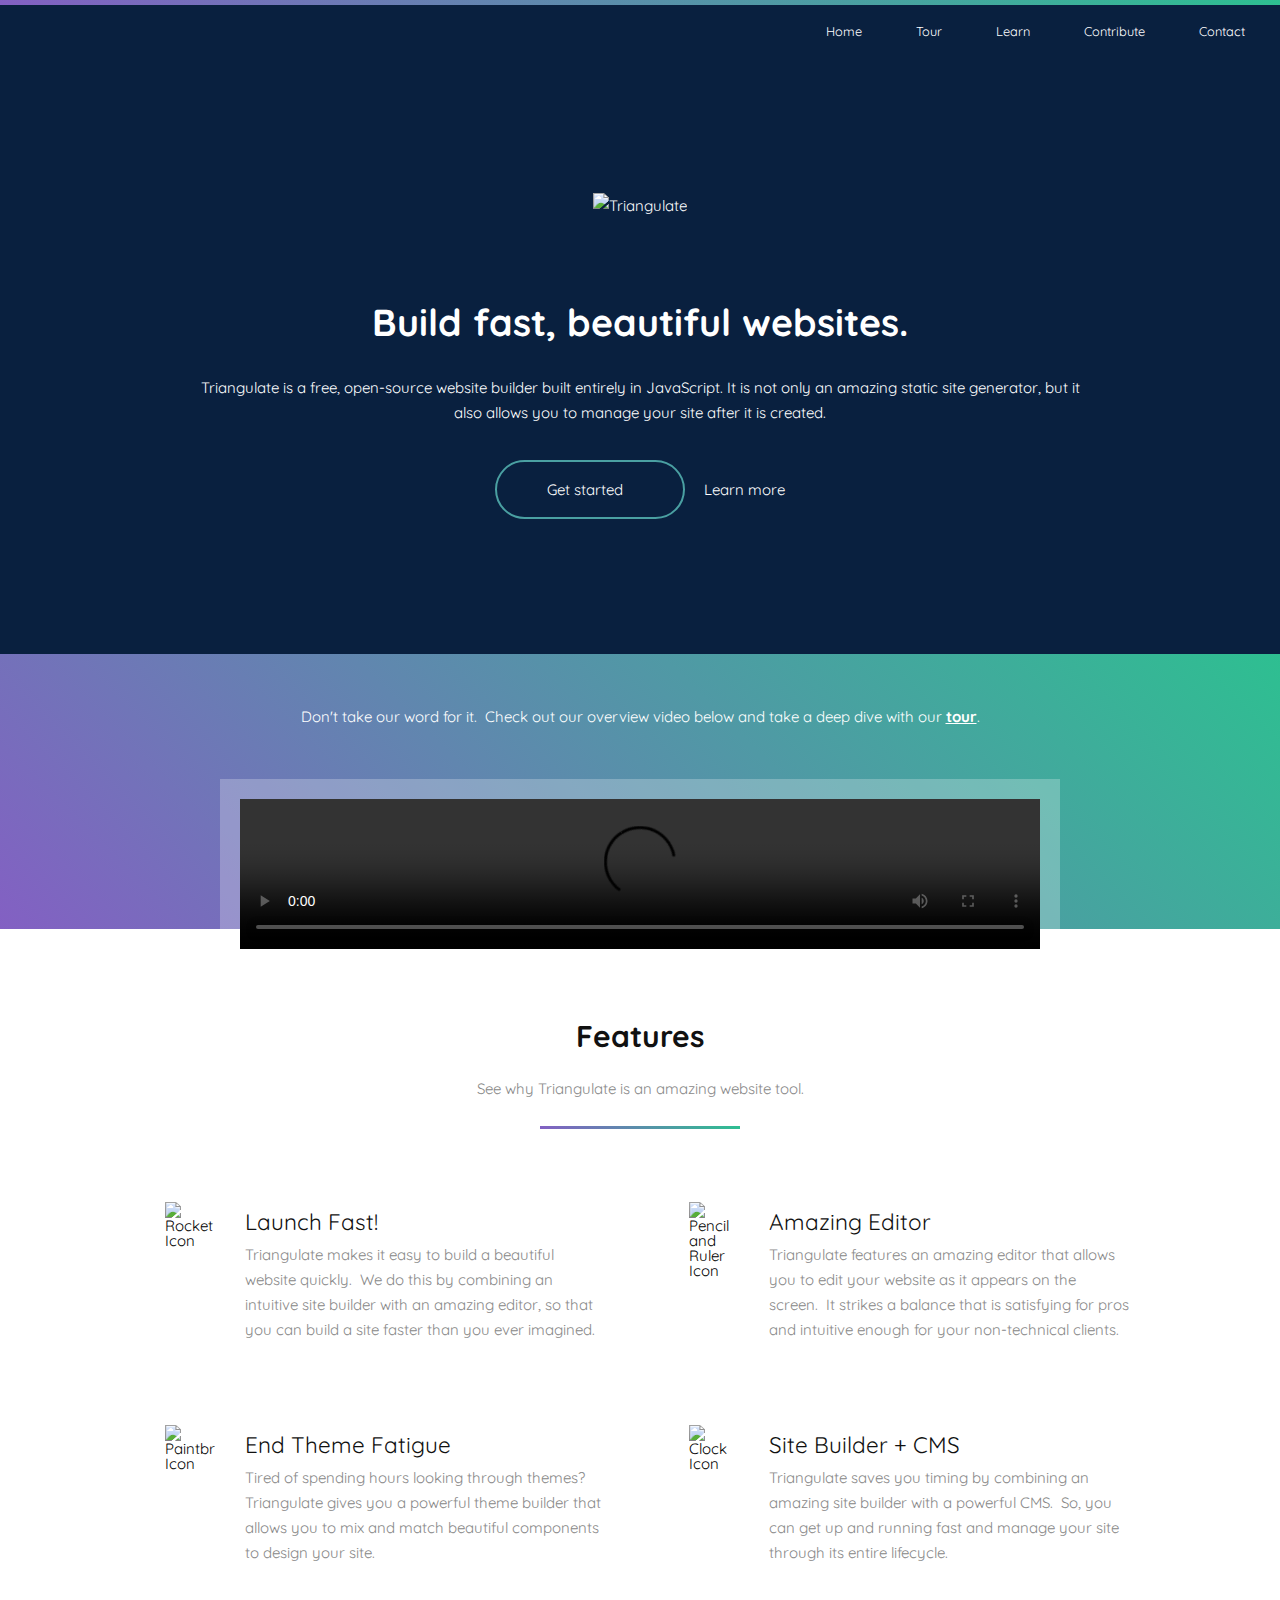
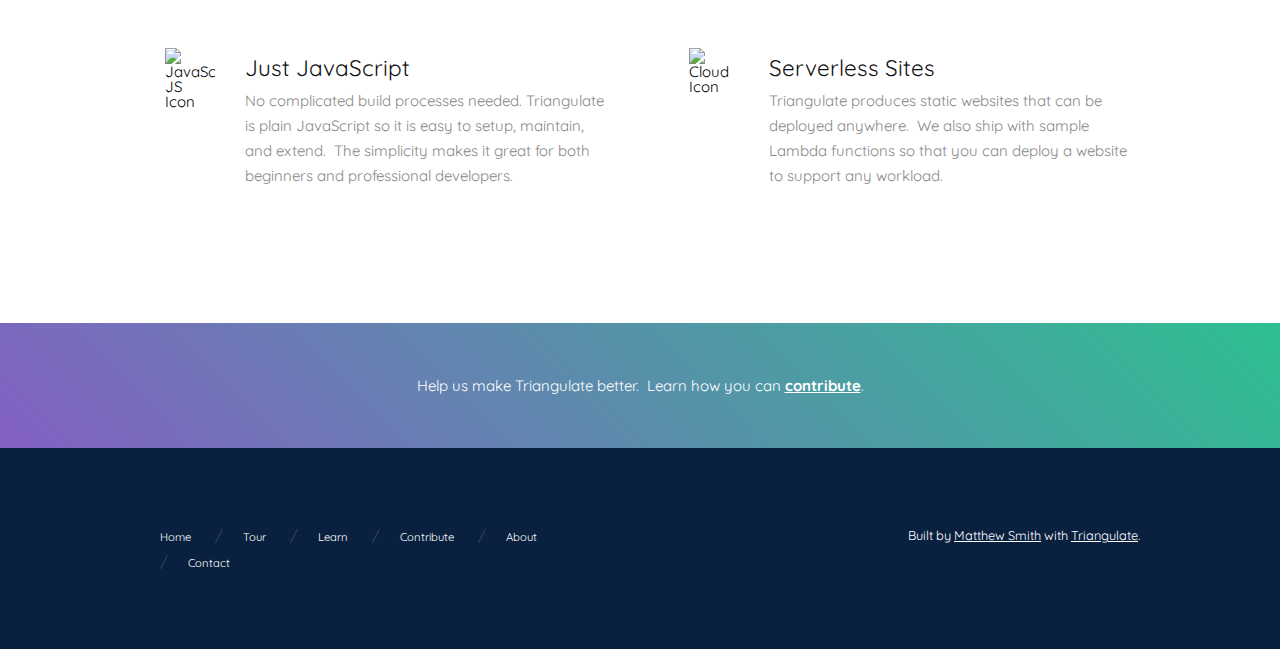
==== commit d1b861df: "add about" ====
--- a/index.html
+++ b/index.html
@@ -26,7 +26,7 @@
     <link site-icon href="resources/triangulate-icon.png" rel="apple-touch-icon">
 
     <!-- css -->
-    <link type="text/css" href="css/site.all.css?v=1578091488993" rel="stylesheet">
+    <link type="text/css" href="css/site.all.css?v=1578093639340" rel="stylesheet">
     <link href="https://fonts.googleapis.com/css?family=Quicksand:400,700" rel="stylesheet">
   </head>
   <body data-lastmodified data-template="default" data-tags>
@@ -170,6 +170,7 @@
                 <li><a class href="page/tour.html" target>Tour</a></li>
                 <li><a class href="page/learn.html" target>Learn</a></li>
                 <li><a class href="page/contribute.html" target>Contribute</a></li>
+                <li><a class href="about.html" target>About</a></li>
                 <li><a class href="form/contact.html" target>Contact</a></li>
               </ul>
             </nav>
@@ -182,6 +183,6 @@
     </footer>
 
     <!-- footer -->
-    <script src="js/site.all.js?v=1578091488993"></script>
+    <script src="js/site.all.js?v=1578093639340"></script>
   </body>
 </html>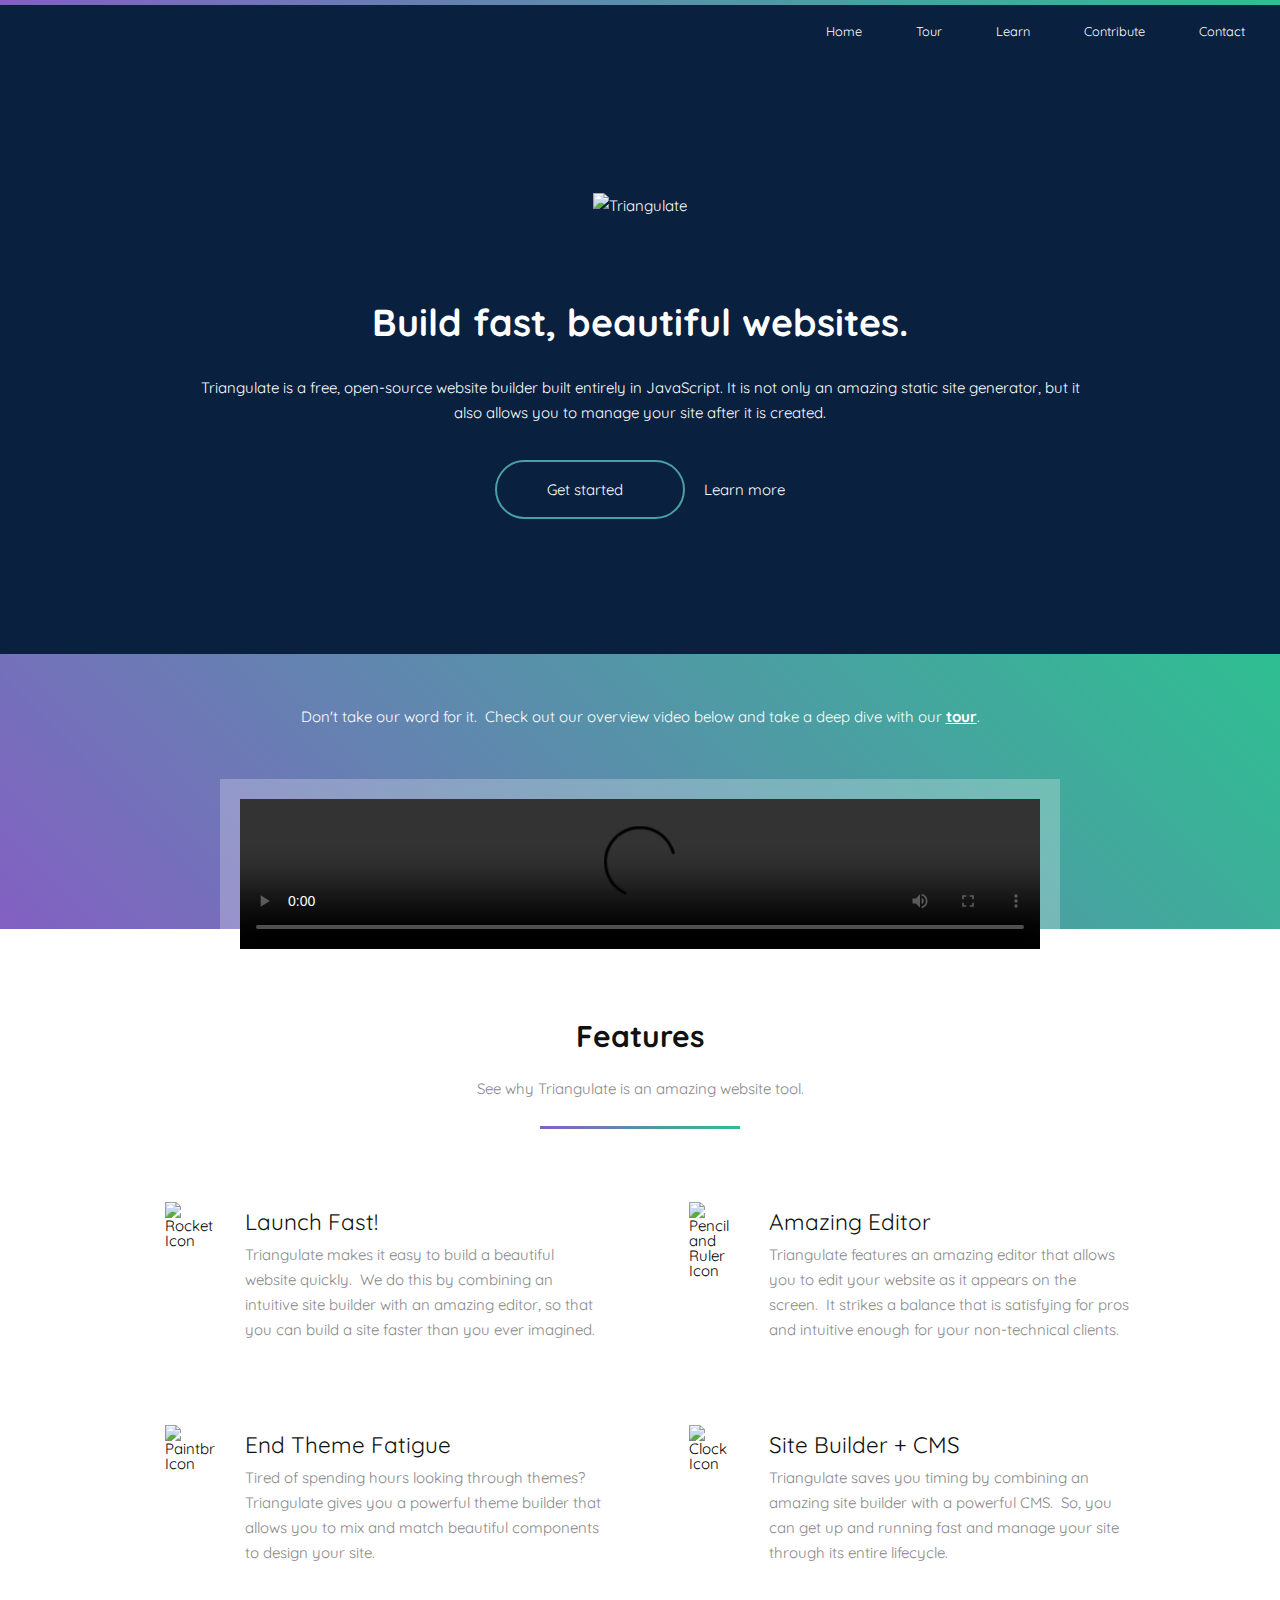
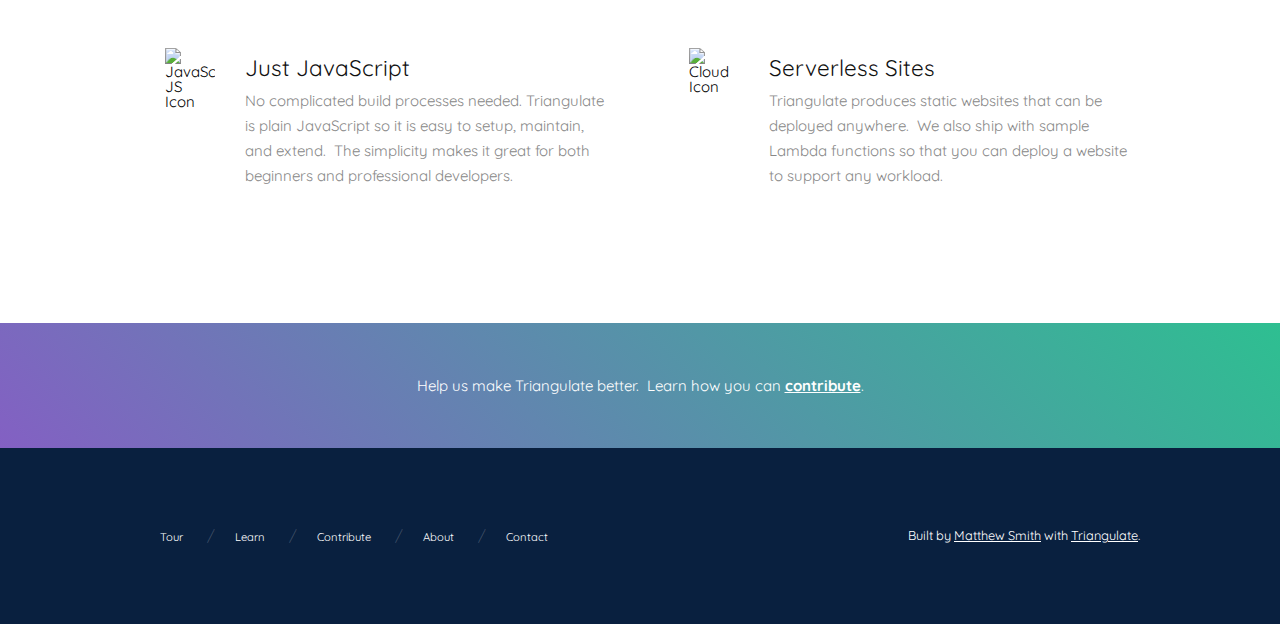
==== commit bb40a29d: "various updates" ====
--- a/index.html
+++ b/index.html
@@ -26,7 +26,7 @@
     <link site-icon href="resources/triangulate-icon.png" rel="apple-touch-icon">
 
     <!-- css -->
-    <link type="text/css" href="css/site.all.css?v=1578093639340" rel="stylesheet">
+    <link type="text/css" href="css/site.all.css?v=1578093691038" rel="stylesheet">
     <link href="https://fonts.googleapis.com/css?family=Quicksand:400,700" rel="stylesheet">
   </head>
   <body data-lastmodified data-template="default" data-tags>
@@ -166,7 +166,6 @@
           <div site-component="menu-footer">
             <nav>
               <ul>
-                <li><a class href="index.html" target>Home</a></li>
                 <li><a class href="page/tour.html" target>Tour</a></li>
                 <li><a class href="page/learn.html" target>Learn</a></li>
                 <li><a class href="page/contribute.html" target>Contribute</a></li>
@@ -183,6 +182,6 @@
     </footer>
 
     <!-- footer -->
-    <script src="js/site.all.js?v=1578093639340"></script>
+    <script src="js/site.all.js?v=1578093691038"></script>
   </body>
 </html>--- a/css/site.all.css
+++ b/css/site.all.css
@@ -1 +1 @@
-:root{--font-family:"Quicksand","Source Sans Pro","Helvetica Neue",Arial,sans-serif;--text-size:15px;--background-color:#ffffff;--alternate-background-color:#f0f0f0;--headline-color:#111111;--text-color:#888888;--link-color:#13a4e2;--highlight-color:#111111;--top-background-color:#111111;--top-text-color:#ffffff;--header-background-color:#09203F;--hero-background-color:#09203F;--hero-text-color:#ffffff;--navigation-background-color:#09203F;--navigation-text-color:#ffffff;--footer-background-color:#09203F;--footer-text-color:#ffffff}body header .logo{margin-left:20px!important}@media (max-width:768px){body header .col{text-align:center}body header .logo{margin:20px!important}}body h1,body h2,body h3{font-weight:700}body main ul li{margin-bottom:7.5px}body main ul li:last-child{margin-bottom:0}body .primary-button{display:inline-block;border:2px solid #4AA0A2;padding:15px 60px 15px 50px;text-decoration:none;border-radius:50px;background:url(../resources/arrow.svg) 90% 20px no-repeat;background-size:15px}body .primary-button:hover{background:url(../resources/arrow-white.svg) 90% 20px no-repeat #4AA0A2;background-size:15px}body .section-divider{background-image:linear-gradient(-135deg,#2EBF91 0,#8360C3 100%)!important}body .hero-block input[type=text],body .title-block{background:var(--hero-background-color)}body .lead-block,body .top{background-image:linear-gradient(-135deg,#2EBF91 0,#8360C3 100%)!important}body .title-block .col{max-width:900px;margin:0 auto;padding:0 50px}body .title-block .col *{color:#fff}body .title-block .col p{margin:35px 0}body .title-block img{max-width:350px;margin-bottom:50px}body .title-block h1{font-weight:700}body .title-block .primary-button{margin-right:15px}body .top{width:100%;height:5px}body .lead-block{color:#fff}body .lead-block a,body .lead-block a:hover,body .lead-block a:visited{color:#fff;text-decoration:underline;font-weight:700}body .lead-block *{color:#fff}body .features-block .site-media-body p,body .features-block .site-media-body p:hover{font-size:1em}body .features-block .site-media-image img{top:0;left:25px;width:50px}body .video-block .col{text-align:center}body .video-block video{width:calc(100% - 40px);max-width:800px;margin:0 auto;border:20px solid rgba(255,255,255,.25)}body:not([editor-active]) .video-block .col{transform:translateY(-150px);margin-bottom:-100px}body footer{border-bottom:0;padding-top:50px;padding-bottom:50px;margin-top:0;margin-bottom:0;background-color:#111;background-color:var(--footer-background-color)}body footer a,body footer h2,body footer label,body footer li a,body footer p{color:#fff!important;color:var(--footer-text-color)!important}body footer label{display:block;width:310px;padding:0 0 5px;margin:0 auto!important;text-align:left}body footer .section-divider{background:#fff!important;margin-bottom:50px}body footer form{margin-bottom:50px}body footer p small{font-size:.85em}body footer form input[type=text]{background-color:#fff!important;color:#111;width:280px;margin:0 0 25px;padding:10px}body footer form input[type=submit]{background-color:#fff;background-color:var(--footer-text-color);color:#111;color:var(--footer-background-color);border-radius:20px;font-size:.9em;padding:10px 40px}body footer form textarea{background-color:#fff!important;color:#111;width:300px;height:100px;margin:0 0 25px}body footer form select{background-color:#fff!important;color:#111;width:320px}body footer ul{list-style:none}body footer li{margin:0;padding:5px 0 5px 20px;display:inline-block}body footer li a{font-size:.75em}body footer li a.dropdown-item{color:#555!important}body footer ul li~li::before{content:'/';color:rgba(255,255,255,.2);padding:0 20px 0 0}body footer nav a{text-decoration:none}body a:hover,body footer .built-with a{text-decoration:underline}body footer .built-with{font-size:.85em}body header{position:relative;background-color:#fff;background-color:var(--header-background-color);padding:0;z-index:20}body header .logo{display:inline-block;height:25px;margin:0}body header .logo img{margin:0;padding:0;height:25px}body header .menu-expand{position:relative;padding:15px;text-align:center;color:#fff;color:var(--navigation-text-color);background-color:#fff;background-color:var(--navigation-background-color);text-transform:uppercase;font-weight:700;font-size:.9em}body header .menu-expand:hover{text-decoration:none;cursor:pointer}body header .menu-expand svg{position:absolute;top:10px;left:10px;transform:scale(.75);pointer-events:none;fill:#fff;fill:var(--navigation-text-color)}body header .menu-expand svg>*{pointer-events:none}@media (min-width:768px){section.menu nav a,section.menu nav a:hover{text-decoration:none}section.menu nav a svg{transform:translateY(7px) scale(.8);fill:#111;fill:var(--navigation-text-color)}section.menu li ul{display:none;margin:0;padding:0;background:#fff;border:1px solid #ddd;border-radius:2px;box-shadow:2px 2px 2px rgba(0,0,0,.25)}section.menu li ul li{display:block;float:none;padding:0;margin:0;border-bottom:1px solid #ddd}section.menu li ul li:last-child{border-bottom:none}section.menu li ul li a{display:block;padding:15px 20px;color:#111}section.menu li ul li a:hover{background-color:#f8f8f8}section.menu li ul:hover,section.menu li:hover ul{display:block;position:absolute}section.menu nav a,section.menu nav li{display:inline-block}section.menu{position:relative;list-style-type:none;margin:0;padding:5px 20px;z-index:10;background-color:#fff;background-color:var(--navigation-background-color)}section.menu nav li,section.menu nav ul{list-style:none}section.menu nav a{text-align:center;padding:15px;font-size:.85em;color:#111;color:var(--navigation-text-color)}}@media (max-width:768px){body header .col{margin:0!important}body .small-screen{display:block}body .big-screen{display:none}section.menu{position:fixed;right:0;top:0;list-style-type:none;margin:0;padding:50px 0 0;width:100vw;height:100vh;z-index:10;background-color:#fff;background-color:var(--navigation-background-color);visibility:hidden;opacity:0;transform:scale(.9);transition:all .25s ease}section.menu nav li,section.menu nav ul{list-style:none;margin:0}section.menu[active]{visibility:visible;opacity:1;transform:scale(1)}section.menu .menu-close{position:absolute;top:10px;right:10px;z-index:10;cursor:pointer}section.menu .menu-close svg{fill:#111;fill:var(--navigation-text-color)}section.menu .menu-close>*{pointer-events:none}section.menu nav{border-top:1px solid #ddd}section.menu nav a{display:block;text-align:center;height:50px;line-height:50px;padding:0 15px;text-decoration:none;font-size:15px;color:#111;color:var(--navigation-text-color);border-bottom:1px solid #ddd}section.menu nav a svg{transform:translateY(7px) scale(.8);fill:#111;fill:var(--navigation-text-color)}}body .hero-block{position:relative;box-sizing:border-box;border-radius:0;color:#fff;max-width:100%;margin:0;padding:0;width:100%;background-repeat:no-repeat;background-position:center center;background-size:cover;overflow:hidden}body:not([editor-active]) .hero-block.hero-block-angled-bottom::after{position:absolute;content:" ";display:block;left:-5%;bottom:-40px;transform:rotate(-2deg);width:110%;height:70px;background-color:#fff}body:not([editor-active]) .hero-block.hero-block-curved-top::before{position:absolute;content:'';top:-30px;right:-200px;left:-200px;border-radius:100%;background-color:#fff;background-color:var(--hero-background-color);height:50px;width:calc(100% + 400px);z-index:10}body .hero-block .col{position:relative;max-width:600px;margin:0 25px;padding:50px 50px 25px;background:#fff;background-color:var(--hero-background-color);border-radius:5px;box-shadow:-2px 2px 250px rgba(0,0,.05)}body .hero-block.hero-block-extend-background .col{background-color:transparent;box-shadow:none}body .hero-block.hero-block-extend-background .extended-background{position:absolute;top:0;left:0;width:100%;height:100%;background:#fff;background-color:var(--hero-background-color);opacity:.8}body .hero-block.hero-block-extend-background .color-splash-background{position:absolute;top:0;left:0;width:100%;height:100%;background:#fff;background-color:var(--hero-background-color)}body .hero-block.hero-block-center .col{margin:0 auto}body .hero-block h1,body .hero-block p{margin:0;padding:0 0 25px;text-shadow:0 1px 3px rgba(0,0,0,.02)}body .hero-block h1{font-size:2.5em;color:#111;color:var(--hero-text-color)}body .hero-block p{font-size:1em;color:#111;color:var(--hero-text-color)}body .hero-block a.button.primary,body .hero-block-center a.button.primary:hover{position:relative;font-size:.95em;background:#111;color:#111;color:var(--hero-background-color);padding:10px 40px;text-decoration:none;border-radius:100px;text-shadow:none;margin-right:10px;border-color:#111;border-color:var(--hero-text-color);background-color:var(--hero-text-color)}body .hero-block a.button.secondary,body .hero-block-center a.button.secondary:hover,body .split-hero-block a.button.primary{font-size:.95em;background:0 0;border-radius:100px;text-shadow:none;margin-right:10px;text-decoration:none;position:relative}body .hero-block a.button.secondary,body .hero-block-center a.button.secondary:hover{color:#111;color:var(--hero-text-color);padding:10px 40px;border-color:#111;border-color:var(--hero-text-color)}body .split-hero-block .col:first-child{padding:25px 0 0}body .split-hero-block h1,body .split-hero-block p{color:#111;color:var(--hero-text-color);padding:0 25px}body .split-hero-block a.button.primary{padding:10px 60px 10px 40px;border-color:#111;color:#111;color:var(--hero-text-color)}body .split-hero-block a.button.primary svg{position:absolute;top:10px;right:10px;fill:#111;fill:var(--hero-text-color)}body .hero-block form{display:inline-block;padding:15px 0}body .hero-block .form-group{display:inline-block;padding:0}body .hero-block label{color:#fff;color:var(--hero-text-color)}body .hero-block input[type=text]{color:#fff;color:var(--hero-text-color);border:1px solid #fff;border:1px solid var(--hero-text-color);padding:7.5px 10px;border-radius:5px;margin:0 5px;font-size:.9em}body .hero-block input[type=submit]{display:inline-block;color:#111;color:var(--hero-background-color);background:var(--hero-text-color);padding:7.5px 20px;border-radius:5px;margin:0 5px;font-size:.9em}@media (max-width:768px){body .hero-block .col{margin:0 10px}body .hero-block a.button.primary,body .hero-block a.button.secondary{display:block;margin:0;text-align:center}body .hero-block a.button.primary{margin-bottom:10px}body .hero-block label{display:block;margin-bottom:10px}body .hero-block .form-group,body .hero-block form{display:block!important}body .hero-block input[type=email],body .hero-block input[type=text]{display:block;width:calc(100% - 20px);margin:0 0 15px!important}body .hero-block input[type=submit]{display:block;width:100%;margin:0}}body b{font-weight:700}body i{font-style:italic;font-weight:400}a,abbr,acronym,address,applet,article,aside,audio,b,big,blockquote,body,canvas,caption,center,cite,code,dd,del,details,dfn,div,dl,dt,em,embed,fieldset,figcaption,figure,footer,form,h1,h2,h3,h4,h5,h6,header,hgroup,html,i,iframe,img,ins,kbd,label,legend,li,mark,menu,nav,object,ol,output,p,pre,q,ruby,s,samp,section,small,span,strike,strong,sub,summary,sup,table,tbody,td,tfoot,th,thead,time,tr,tt,u,ul,var,video{margin:0;padding:0;border:0;font:inherit;vertical-align:baseline}article,aside,details,figcaption,figure,footer,header,hgroup,menu,nav,section{display:block}body{line-height:1}ol li,ul li{margin-left:20px}blockquote,q{quotes:none}blockquote:after,blockquote:before,q:after,q:before{content:'';content:none}table{border-collapse:collapse;border-spacing:0}body .image-container,body blockquote,body h1,body h2,body h3,body h4,body h5,body ol,body p,body ul{margin:0 0 25px;padding:0}body .image-container:last-child,body blockquote:last-child,body h1:last-child,body h2:last-child,body h3:last-child,body h4:last-child,body h5:last-child,body ol:last-child,body p:last-child,body ul:last-child{margin-bottom:0}body[editor-active] footer,body[editor-active] header,body[editor-active] section.top{display:none!important}[editor-active] main{padding-top:25px}body .small-screen{display:none}body .big-screen{display:block}@media (max-width:768px){body .small-screen{display:block}body .big-screen{display:none}body .grid,body .grid>col{display:block}body .grid.two-column>.col{display:block;margin-bottom:25px}}.grid[data-vertical-padding=small]{padding-top:25px;padding-bottom:25px}.grid[data-vertical-padding=medium]{padding-top:50px;padding-bottom:50px}.grid[data-vertical-padding=large]{padding-top:100px;padding-bottom:100px}.grid[data-vertical-padding=xlarge]{padding-top:200px;padding-bottom:200px}.grid[data-vertical-padding=xxlarge]{padding-top:300px;padding-bottom:300px}.grid[data-vertical-padding=xxxlarge]{padding-top:400px;padding-bottom:400px}.grid[data-top-vertical-padding=small]{padding-top:25px}.grid[data-top-vertical-padding=medium]{padding-top:50px}.grid[data-top-vertical-padding=large]{padding-top:100px}.grid[data-top-vertical-padding=xlarge]{padding-top:200px}.grid[data-top-vertical-padding=xxlarge]{padding-top:300px}.grid[data-top-vertical-padding=xxxlarge]{padding-top:400px}.grid[data-bottom-vertical-padding=small]{padding-bottom:25px}.grid[data-bottom-vertical-padding=medium]{padding-bottom:50px}.grid[data-bottom-vertical-padding=large]{padding-bottom:100px}.grid[data-bottom-vertical-padding=xlarge]{padding-bottom:200px}.grid[data-bottom-vertical-padding=xxlarge]{padding-bottom:300px}.grid[data-bottom-vertical-padding=xxxlarge]{padding-bottom:400px}.grid[data-horizontal-padding=small]{padding-left:25px;padding-right:25px}.grid[data-horizontal-padding=medium]{padding-left:50px;padding-right:50px}.grid[data-horizontal-padding=large]{padding-left:100px;padding-right:100px}.grid[data-horizontal-padding=xlarge]{padding-left:200px;padding-right:200px}.image-right{float:right;padding-left:10px;padding-bottom:10px}.image-left{float:left;padding-right:10px;padding-bottom:10px}.bottom-gray-border{border-bottom:1px solid #f0f0f0}.grid{display:grid;max-width:1000px;margin:0 auto}.grid.alternate-background{background-color:#f8f8f8;background-color:var(--alternate-background-color)}.vertical-center.grid{align-items:center}.one-column.grid{display:block}@media (min-width:769px){body:not([editor-active]) .extend-background{position:relative}body:not([editor-active]) .extend-background:before{content:"";background:#f8f8f8;background-color:var(--alternate-background-color);position:absolute;height:100%;width:4000px;left:-2000px;z-index:-1}}@media (max-width:768px){.one-column.grid{display:block;width:auto!important}body .small-screen{display:block}body .big-screen{display:none}}.responsive-image,.responsive-image-fixed-250,.responsive-image-fixed-500,.responsive-video{width:100%;max-width:100%}.grid .col{min-height:0;min-width:0}.grid .col.span-2{grid-column:1/3}.grid .col.span-3{grid-column:1/4}.two-column.grid{grid-template-columns:1fr 1fr;grid-template-rows:1fr;grid-gap:3rem}.two-column-auto-left.grid{grid-template-columns:auto 1fr;grid-template-rows:1fr;grid-gap:3rem}.two-column-auto-right.grid{grid-template-columns:1fr auto;grid-template-rows:1fr;grid-gap:3rem}.two-column-weighted-right.grid{grid-template-columns:1fr 3fr;grid-template-rows:1fr;grid-gap:3rem}.two-column-weighted-left.grid{grid-template-columns:3fr 1fr;grid-template-rows:1fr;grid-gap:3rem}.three-column.grid,body .categories-list{grid-template-columns:1fr 1fr 1fr;grid-template-rows:1fr;grid-gap:3rem}.four-column.grid{grid-template-columns:1fr 1fr 1fr 1fr;grid-template-rows:1fr;grid-gap:3rem}.grid.full-width,.grid[data-width=full]{max-width:100%}body .text-center{text-align:center}body .text-left{text-align:left}body .text-right{text-align:right}.text-lighter{color:#888}.round-image{border-radius:50%}.rounded-image{border-radius:10px}.responsive-image-fixed-250{height:250px;object-fit:cover}.responsive-image-fixed-500{height:500px;object-fit:cover}.media-element{padding-left:120px;margin-bottom:25px!important}.media-element .media-text{padding:0;margin:0}.media-element .media-author:before{content:"-";color:#646464}.media-element .media-author{color:#888;padding:5px 0 0;margin:0}.media-element .media-image{position:absolute;top:0;left:0;width:100px;text-align:center}.media-element .media-image img{max-width:100px}.rounded-corners{border-radius:5px}body .background-image-layout{margin:0;padding:0}body .background-image-layout .col{margin:0;padding:150px 0;width:100%;height:100%;background-color:rgba(0,0,0,.25)}body .background-image-layout .col p{color:#fff;margin:0 auto;padding:0 20px;max-width:500px;font-size:35px;line-height:45px}body blockquote,body p,body pre{line-height:25px}body .background-image-layout .col p.social-byline{color:#fff;margin:0 auto;padding:20px 0 0;max-width:500px;font-size:25px}body main .image-title-block .col{max-width:1000px;margin:0 auto}body .section-divider{position:relative;margin:0 auto 25px;height:3px;width:200px;background:var(--highlight-color)}body{background:#fff;background-color:var(--background-color);margin:0;padding:0;font-family:"Source Sans Pro","Helvetica Neue",Arial,sans-serif;font-family:var(--font-family);font-size:15px;font-size:var(--text-size);overflow-x:hidden}body .alternate-background{background:#f0f0f0;background-color:var(--alternate-background-color)}body a,body blockquote,body h1,body h2,body h3,body h4,body h5,body input,body label,body li,body p,body pre,body select{font-family:"Source Sans Pro","Helvetica Neue",Arial,sans-serif;font-family:var(--font-family);font-size:1em}body h1,body h2,body h3,body h4,body h5{color:#111;color:var(--headline-color)}body blockquote,body input,body label,body li,body p,body select{color:#333;color:var(--text-color)}body a,body a:visited{text-decoration:none;color:#5091C7;color:var(--link-color)}body a:hover{color:#78909c;color:var(--link-color)}body h1{font-size:2.5em}body h2{font-size:2em}body h3{font-size:1.5em}body h4{font-size:1.25em}body h5{font-size:1.15em}body blockquote{border-left:2px solid #ddd;padding-left:20px}body pre{border:2px solid #ddd;padding:20px}body section.top{background:var(--top-background-color);color:#fff;color:var(--top-text-color)}body section.top a{position:relative;display:inline-block;color:#fff;margin:20px 20px 20px 0;padding:0 0 0 35px;text-decoration:none;font-size:13px;cursor:pointer}body section.top a svg{position:absolute;fill:#fff;fill:var(--top-text-color);height:18px;top:0;left:0}body section.top a svg .cart-body{fill:#fff;fill:var(--top-text-color)}body section.top a.site-search svg{transform:translateY(-2px)}body section.top a.site-cart svg{transform:translateY(-5px)}body section.top form{display:inline-block;padding:15px 0}body section.top .form-group{display:inline-block;padding:0;margin:0}body section.top label{color:#fff;color:var(--top-text-color);display:inline-block}body section.top input[type=email],body section.top input[type=text]{color:#fff;color:var(--top-text-color);background:var(--top-background-color);border:1px solid #fff;border:1px solid var(--top-text-color);padding:7.5px 10px;border-radius:5px;margin:0 5px;font-size:.9em}body section.top input[type=email]::placeholder,body section.top input[type=text]::placeholder{color:#fff;color:var(--top-text-color)}body section.top input[type=submit]{display:inline-block;color:#111;color:var(--top-background-color);background:var(--top-text-color);padding:7.5px 25px;border-radius:5px;margin:0 5px;font-size:.9em}body section.top p{padding:10px;color:#fff;color:var(--top-text-color)}body section.top p>a{display:inline-block;color:#111;color:var(--top-background-color);background:var(--top-text-color);border-radius:5px;padding:5px 25px;font-size:.9em;margin:0 0 0 15px}@media (max-width:768px){body section.top p{text-align:center}body section.top p>a{margin:5px 0 0;display:block}body section.top input[type=email],body section.top input[type=text]{display:block;margin:5px 0 0;width:calc(100% - 20px)}body section.top input[type=submit]{display:block;margin:5px 0 0;width:100%}}[editor-active] [data-entrance]{visibility:visible}[data-entrance]{visibility:hidden}[data-entrance=subtle-bottom]{transform:translateY(25px);opacity:.75}[data-entrance=subtle-bottom].has-entered{transform:translateY(0);opacity:1}[data-entrance=subtle-fade]{opacity:.25}[data-entrance=subtle-fade].has-entered{opacity:1}.table{width:100%;border:1px solid #ddd;border-collapse:collapse}.table td,.table th{padding:20px 10px;border-left:1px solid #ddd}.table thead th{background-color:#f8f8f8;border-bottom:1px solid #ddd;text-align:left}body .site-toast{display:block;box-sizing:border-box;font-family:Helvetica,Arial,sans-serif;position:fixed;top:10px;left:50%;width:500px;margin:-300px 0 0 -250px;padding:10px 40px;line-height:20px;color:#FFF;background-color:#345A6F;z-index:100005;transition:all .25s ease;border-radius:25px;cursor:pointer;text-align:center}body .site-toast .loading-icon{position:absolute;top:0;left:10px;width:20px}body .site-toast[success]{background-color:#2AB442;border:1px solid #2AB442;color:#fff}body .site-toast[failure]{border:1px solid #CF4647;background-color:#CF4647;color:#fff}body .site-toast[loading]{background-color:#3ea8e5;border:1px solid #3ea8e5;color:#fff}body .site-toast[active]{transition:all .15s ease;margin-top:0}.site-gallery-image{display:inline-block;width:200px;height:200px;overflow:hidden;border:1px solid #ddd;border-radius:5px;padding:5px;margin:0 12.5px 25px}.site-gallery-image:first-child{margin:0 12.5px 25px 0}.site-gallery-image:last-child{margin:0 0 25px 12.5px}.site-gallery-image img{object-fit:cover;max-width:100%}body .categories-list{display:grid;margin-top:50px}body .category-item,body .category-item:hover{display:inline-block;width:250px;height:250px;border-radius:5px;color:#fff!important;line-height:250px;font-size:1.25em;text-decoration:none;font-weight:800;margin:0 auto;text-shadow:0 2px 15px rgba(0,0,.5);text-align:center}@media (max-width:768px){body .categories-list{display:block}body .category-item{display:block;margin-bottom:20px}body .category-item:last-child{margin-bottom:0}}.product-list-item,.product-list-item:hover{display:inline-block;box-sizing:border-box;width:100%;max-width:250px;margin:0 2.5px 10px;text-decoration:none}.product-list-item p{font-size:1em;color:#555;margin:0;padding:0 0 10px}.product-list-item h4{font-size:1em;font-weight:800;margin:0;padding:0}.product-list-item-image{box-sizing:border-box;width:100%;height:250px;border-radius:5px;border:1px solid #ddd;margin:0 0 10px;background-size:cover}.site-product-images{text-align:left}.site-product-image{display:inline-block;width:100px;height:100px;overflow:hidden;border-radius:5px;padding:0}.site-product-image:first-child{box-sizing:border-box;width:100%;height:400px;margin:0 0 10px}.site-product-image{margin:0 10px 10px 0}.site-product-image img{object-fit:cover;width:105%;height:105%}.product-select-sku{display:block;margin:0 0 10px;cursor:pointer}.product-select-sku-item,.product-select-sku-item:hover{display:inline-block;margin:0 5px;padding:5px;text-align:center;text-decoration:none;border-radius:5px;min-width:75px}.product-select-sku-item *{pointer-events:none}.product-select-sku .product-select-sku-image{display:inline-block;width:50px;height:50px;border-radius:5px;background-size:cover;margin:0;padding:0;text-align:center}.site-lightbox,.site-searchbox{width:100%;height:100%;overflow:hidden;z-index:99999999;left:0}.product-select-sku-item[active]{box-shadow:-2px 2px 4px rgba(0,0,0,.25)}.product-select-sku .product-select-sku-text{display:block;color:#888;font-size:12px;margin:5px 0 0;padding:0;text-decoration:none}.site-lightbox{display:none;align-items:center;justify-content:center;background:rgba(0,0,0,.9);position:fixed;top:0}.site-lightbox[visible]{display:flex}.site-lightbox-body{max-width:75%}.site-lightbox-body p{color:#fff;margin:10px 0 0;padding:0;text-align:center}.site-lightbox-body img{max-width:100%;max-height:90vh}.site-lightbox-close{position:absolute;top:10px;right:10px;cursor:pointer}.site-searchbox{background:rgba(255,255,255,1);position:fixed;top:0;visibility:hidden;opacity:0;transform:scale(.9);transition:all .25s ease}.site-searchbox[visible]{visibility:visible;opacity:1;transform:scale(1)}.site-searchbox .site-search-results{margin-top:25px}.site-searchbox .site-search-result{background-color:#fff;border-top:1px solid #ccc;border-left:1px solid #ccc;border-right:1px solid #ccc;padding:20px}.site-searchbox .site-search-result h2{font-size:18px;font-weight:700;margin:0 0 5px;padding:0}.site-searchbox .site-search-result small{font-size:12px;margin:0 0 10px;padding:0}.site-searchbox .site-search-result p{font-size:13px;margin:0;padding:0}.site-searchbox .site-search-result:last-child{border-bottom:1px solid #ccc}.site-searchbox-form{width:80%;margin:50px auto 0}.site-searchbox-form input[type=text]{width:calc(100% - 40px);padding:10px 20px;border:1px solid #888;background-color:#fff;border-radius:20px}.site-searchbox-close{position:absolute;top:10px;right:10px;cursor:pointer}body select.purchase-options{width:100%;padding:10px;margin:0 0 25px}body button.purchase-button,body button.subscribe-button{display:inline-block;border-radius:4px;padding:10px 25px;color:#111;border:1px solid #111;margin:0 0 25px;cursor:pointer;font-weight:700;font-size:.95em;width:300px}body button.purchase-button[payment-buy-now]{color:#fff;background-color:#111}.site-media-element{width:calc(100% - 20px);display:inline-block;position:relative;margin:0 0 25px;vertical-align:top;padding:10px;min-height:75px}.site-media-elements .site-media-element{width:calc(50% - 45px);margin:0 12.5px 25px}.site-media-element:hover,.site-media-element:hover *{text-decoration:none}.site-media-element .site-media-image img{position:absolute;top:10px;left:10px;margin-right:10px;width:75px;height:75px;background-size:cover;background-position:center center}.site-media-element .site-media-image svg{position:absolute;top:15px;left:20px;width:50px;height:50px;fill:#555}.site-media-element .site-media-body{margin:0;padding:0 0 0 95px;vertical-align:top}.site-media-element .site-media-body h3,.site-media-element .site-media-body h3:hover{margin:0 0 10px;padding:0;text-decoration:none;font-weight:400;font-size:1.5em;line-height:20px}.site-media-element .site-media-body h4,.site-media-element .site-media-body h4:hover{margin:0 0 5px;padding:0;text-decoration:none;font-weight:400;font-size:1em;line-height:20px}.site-media-element .site-media-body p,.site-media-element .site-media-body p:hover{margin:0;padding:0;text-decoration:none;color:#888;font-size:.9em}.site-slideshow{position:relative}.site-slideshow-container{position:relative;margin:0 0 25px;overflow:hidden!important;text-align:center}.site-slideshow-image{position:relative;margin:0;padding:0}.site-slideshow-container img{max-width:100%}.site-slideshow-caption{display:block;padding:10px}.site-slideshow-caption h4{font-style:italic;font-weight:400;font-size:.85em;color:#888}.site-slideshow-menu{position:absolute;bottom:-20px;left:0;z-index:3;text-align:center;width:100%}.site-slideshow-menu ul{display:inline-block;list-style:none;margin:0;padding:0}.site-slideshow-menu li{display:inline-block;margin:0 5px;padding:0}.site-slideshow-menu a{display:block;width:10px;height:10px;border-radius:50%;border:2px solid #333;color:#111;cursor:pointer;font-size:.9em;text-indent:-4000px}.site-slideshow-menu a:hover{color:#111;text-decoration:none}.site-slideshow-menu a[active]{background-color:#333}.site-cards{margin:0 0 25px;text-align:center;display:grid}.site-card{display:grid;grid-template-columns:1fr;text-align:center;background:#FFF;border:1px solid #f0f0f0;border-radius:10px;padding:10px;width:calc(100% - 20px);margin:0;text-decoration:none!important;vertical-align:top;box-shadow:0 0 10px #f8f8f8}.site-card h4,.site-card p{padding:0;text-decoration:none}.site-card .site-card-image,.site-card img{width:100%;height:225px}@media (max-width:768px){body main .site-card{width:100%;margin-bottom:25px}}.site-card.site-card-no-padding{padding:0}.site-card:hover{box-shadow:0 0 20px #f0f0f0}.site-card.site-card-side-by-side{display:grid;grid-template-columns:1fr 1fr;grid-gap:20px;align-items:center}.site-cards .site-card{max-width:295px}.site-card+.site-card{margin-left:25px}.site-card img{object-fit:cover}.site-card.site-card-no-padding img{border-radius:10px 10px 0 0}.site-card.site-card-side-by-side.site-card-no-padding img{border-radius:10px 0 0 10px}.site-card.site-card-no-padding .site-media-body{margin:10px 10px 20px}.site-card.site-card-side-by-side.site-card-no-padding .site-media-body{margin:0 10px 0 0}.site-card h4{font-weight:700;font-size:1.2em;margin:10px 0}.site-card p{font-weight:400;text-transform:none;font-size:1em;line-height:18px;margin:5px 0 0}.site-card.site-card-side-by-side .site-media-body{text-align:left}.site-event{position:relative;margin-bottom:20px}.site-event .site-event-icon{position:absolute;top:0;left:0}.site-event .site-event-icon svg{fill:#888;width:30px}.site-event h3,.site-event p{margin:0;padding:0 0 5px 50px}.site-event p{color:#555}.site-event .site-event-separator{display:block;width:75px;height:2px;background-color:#aaa;color:#fff;margin:10px 0 15px}.event-list-item,.event-list-item:hover{position:relative;display:inline-block;box-sizing:border-box;width:100%;margin:0 0 15px;text-decoration:none}.event-list-item+.event-list-item{border-top:1px solid #f0f0f0;padding-top:20px}.event-list-item p{font-size:1em;color:#555;margin:0;padding:0 0 10px}.event-list-item p.event-list-item-callout{font-size:.9em}.event-list-item.has-image p{padding:0 0 10px 50px}.event-list-item h4{font-size:1em;font-weight:800;margin:0;padding:0}.event-list-item.has-image h4{padding:0 0 0 50px}.event-list-item-image{position:absolute;top:0;left:0;box-sizing:border-box;width:35px;height:35px;border-radius:5px;border:1px solid #ddd;margin:0 0 10px;background-size:cover}.event-list-item+.event-list-item .event-list-item-image{top:25px}.social-brand{display:inline-block;margin:20px}.social-brand img{max-height:25px}.social-icon{position:relative;display:inline-block;width:40px;height:40px;text-align:center;line-height:40px;background:#111;border-radius:5px;margin:0 2.5px;padding:0;vertical-align:middle}.social-icon img{margin:10px 0 0;height:20px}.social-icon.social-icon-facebook{background:#3b5998}.social-icon.social-icon-twitter{background:#38A1F3}.social-icon.social-icon-pinterest{background:#BD081C}.social-icon.social-icon-youtube{background:#ED3833}.social-icon.social-icon-email img{height:15px;margin-top:12px}.form-group{margin:0 0 25px}.form-group label{display:block;margin:0;padding:0 0 5px}.form-group small{display:block;margin:2px 0 0;color:#555}.form-group input[type=email],.form-group input[type=number],.form-group input[type=password],.form-group input[type=text],.form-group textarea{min-width:200px;font-size:1em;box-shadow:none;background:0 0;outline:0;border:none;border:1px solid #ddd;border-radius:0;padding:10px;-webkit-appearance:none;-webkit-border-radius:0}.form-group select{min-width:220px;padding:10px}[site-widget=form] input[type=submit]{font-weight:400;background:#fff;border:1px solid #111;border:1px solid var(--highlight-color);padding:10px 50px;font-size:.9em;color:#111;color:var(--highlight-color)}+:root{--font-family:"Quicksand","Source Sans Pro","Helvetica Neue",Arial,sans-serif;--text-size:15px;--background-color:#ffffff;--alternate-background-color:#f0f0f0;--headline-color:#111111;--text-color:#888888;--link-color:#13a4e2;--highlight-color:#111111;--top-background-color:#111111;--top-text-color:#ffffff;--header-background-color:#09203F;--hero-background-color:#09203F;--hero-text-color:#ffffff;--navigation-background-color:#09203F;--navigation-text-color:#ffffff;--footer-background-color:#09203F;--footer-text-color:#ffffff}body header .logo{margin-left:20px!important}body main{min-height:600px}@media (max-width:768px){body header .col{text-align:center}body header .logo{margin:20px!important}}body h1,body h2,body h3{font-weight:700}body main ul li{margin-bottom:7.5px}body main ul li:last-child{margin-bottom:0}body .primary-button{display:inline-block;border:2px solid #4AA0A2;padding:15px 60px 15px 50px;text-decoration:none;border-radius:50px;background:url(../resources/arrow.svg) 90% 20px no-repeat;background-size:15px}body .primary-button:hover{background:url(../resources/arrow-white.svg) 90% 20px no-repeat #4AA0A2;background-size:15px}body .section-divider{background-image:linear-gradient(-135deg,#2EBF91 0,#8360C3 100%)!important}body .hero-block input[type=text],body .title-block{background:var(--hero-background-color)}body .lead-block,body .top{background-image:linear-gradient(-135deg,#2EBF91 0,#8360C3 100%)!important}body .title-block .col{max-width:900px;margin:0 auto;padding:0 50px}body .title-block .col *{color:#fff}body .title-block .col p{margin:35px 0}body .title-block img{max-width:350px;margin-bottom:50px}body .title-block h1{font-weight:700}body .title-block .primary-button{margin-right:15px}body .top{width:100%;height:5px}body .lead-block{color:#fff}body .lead-block a,body .lead-block a:hover,body .lead-block a:visited{color:#fff;text-decoration:underline;font-weight:700}body .lead-block *{color:#fff}body .features-block .site-media-body p,body .features-block .site-media-body p:hover{font-size:1em}body .features-block .site-media-image img{top:0;left:25px;width:50px}body .video-block .col{text-align:center}body .video-block video{width:calc(100% - 40px);max-width:800px;margin:0 auto;border:20px solid rgba(255,255,255,.25)}body:not([editor-active]) .video-block .col{transform:translateY(-150px);margin-bottom:-100px}body footer{border-bottom:0;padding-top:50px;padding-bottom:50px;margin-top:0;margin-bottom:0;background-color:#111;background-color:var(--footer-background-color)}body footer a,body footer h2,body footer label,body footer li a,body footer p{color:#fff!important;color:var(--footer-text-color)!important}body footer label{display:block;width:310px;padding:0 0 5px;margin:0 auto!important;text-align:left}body footer .section-divider{background:#fff!important;margin-bottom:50px}body footer form{margin-bottom:50px}body footer p small{font-size:.85em}body footer form input[type=text]{background-color:#fff!important;color:#111;width:280px;margin:0 0 25px;padding:10px}body footer form input[type=submit]{background-color:#fff;background-color:var(--footer-text-color);color:#111;color:var(--footer-background-color);border-radius:20px;font-size:.9em;padding:10px 40px}body footer form textarea{background-color:#fff!important;color:#111;width:300px;height:100px;margin:0 0 25px}body footer form select{background-color:#fff!important;color:#111;width:320px}body footer ul{list-style:none}body footer li{margin:0;padding:5px 0 5px 20px;display:inline-block}body footer li a{font-size:.75em}body footer li a.dropdown-item{color:#555!important}body footer ul li~li::before{content:'/';color:rgba(255,255,255,.2);padding:0 20px 0 0}body footer nav a{text-decoration:none}body a:hover,body footer .built-with a{text-decoration:underline}body footer .built-with{font-size:.85em}body header{position:relative;background-color:#fff;background-color:var(--header-background-color);padding:0;z-index:20}body header .logo{display:inline-block;height:25px;margin:0}body header .logo img{margin:0;padding:0;height:25px}body header .menu-expand{position:relative;padding:15px;text-align:center;color:#fff;color:var(--navigation-text-color);background-color:#fff;background-color:var(--navigation-background-color);text-transform:uppercase;font-weight:700;font-size:.9em}body header .menu-expand:hover{text-decoration:none;cursor:pointer}body header .menu-expand svg{position:absolute;top:10px;left:10px;transform:scale(.75);pointer-events:none;fill:#fff;fill:var(--navigation-text-color)}body header .menu-expand svg>*{pointer-events:none}@media (min-width:768px){section.menu nav a,section.menu nav a:hover{text-decoration:none}section.menu nav a svg{transform:translateY(7px) scale(.8);fill:#111;fill:var(--navigation-text-color)}section.menu li ul{display:none;margin:0;padding:0;background:#fff;border:1px solid #ddd;border-radius:2px;box-shadow:2px 2px 2px rgba(0,0,0,.25)}section.menu li ul li{display:block;float:none;padding:0;margin:0;border-bottom:1px solid #ddd}section.menu li ul li:last-child{border-bottom:none}section.menu li ul li a{display:block;padding:15px 20px;color:#111}section.menu li ul li a:hover{background-color:#f8f8f8}section.menu li ul:hover,section.menu li:hover ul{display:block;position:absolute}section.menu nav a,section.menu nav li{display:inline-block}section.menu{position:relative;list-style-type:none;margin:0;padding:5px 20px;z-index:10;background-color:#fff;background-color:var(--navigation-background-color)}section.menu nav li,section.menu nav ul{list-style:none}section.menu nav a{text-align:center;padding:15px;font-size:.85em;color:#111;color:var(--navigation-text-color)}}@media (max-width:768px){body header .col{margin:0!important}body .small-screen{display:block}body .big-screen{display:none}section.menu{position:fixed;right:0;top:0;list-style-type:none;margin:0;padding:50px 0 0;width:100vw;height:100vh;z-index:10;background-color:#fff;background-color:var(--navigation-background-color);visibility:hidden;opacity:0;transform:scale(.9);transition:all .25s ease}section.menu nav li,section.menu nav ul{list-style:none;margin:0}section.menu[active]{visibility:visible;opacity:1;transform:scale(1)}section.menu .menu-close{position:absolute;top:10px;right:10px;z-index:10;cursor:pointer}section.menu .menu-close svg{fill:#111;fill:var(--navigation-text-color)}section.menu .menu-close>*{pointer-events:none}section.menu nav{border-top:1px solid #ddd}section.menu nav a{display:block;text-align:center;height:50px;line-height:50px;padding:0 15px;text-decoration:none;font-size:15px;color:#111;color:var(--navigation-text-color);border-bottom:1px solid #ddd}section.menu nav a svg{transform:translateY(7px) scale(.8);fill:#111;fill:var(--navigation-text-color)}}body .hero-block{position:relative;box-sizing:border-box;border-radius:0;color:#fff;max-width:100%;margin:0;padding:0;width:100%;background-repeat:no-repeat;background-position:center center;background-size:cover;overflow:hidden}body:not([editor-active]) .hero-block.hero-block-angled-bottom::after{position:absolute;content:" ";display:block;left:-5%;bottom:-40px;transform:rotate(-2deg);width:110%;height:70px;background-color:#fff}body:not([editor-active]) .hero-block.hero-block-curved-top::before{position:absolute;content:'';top:-30px;right:-200px;left:-200px;border-radius:100%;background-color:#fff;background-color:var(--hero-background-color);height:50px;width:calc(100% + 400px);z-index:10}body .hero-block .col{position:relative;max-width:600px;margin:0 25px;padding:50px 50px 25px;background:#fff;background-color:var(--hero-background-color);border-radius:5px;box-shadow:-2px 2px 250px rgba(0,0,.05)}body .hero-block.hero-block-extend-background .col{background-color:transparent;box-shadow:none}body .hero-block.hero-block-extend-background .extended-background{position:absolute;top:0;left:0;width:100%;height:100%;background:#fff;background-color:var(--hero-background-color);opacity:.8}body .hero-block.hero-block-extend-background .color-splash-background{position:absolute;top:0;left:0;width:100%;height:100%;background:#fff;background-color:var(--hero-background-color)}body .hero-block.hero-block-center .col{margin:0 auto}body .hero-block h1,body .hero-block p{margin:0;padding:0 0 25px;text-shadow:0 1px 3px rgba(0,0,0,.02)}body .hero-block h1{font-size:2.5em;color:#111;color:var(--hero-text-color)}body .hero-block p{font-size:1em;color:#111;color:var(--hero-text-color)}body .hero-block a.button.primary,body .hero-block-center a.button.primary:hover{position:relative;font-size:.95em;background:#111;color:#111;color:var(--hero-background-color);padding:10px 40px;text-decoration:none;border-radius:100px;text-shadow:none;margin-right:10px;border-color:#111;border-color:var(--hero-text-color);background-color:var(--hero-text-color)}body .hero-block a.button.secondary,body .hero-block-center a.button.secondary:hover,body .split-hero-block a.button.primary{font-size:.95em;background:0 0;border-radius:100px;text-shadow:none;margin-right:10px;text-decoration:none;position:relative}body .hero-block a.button.secondary,body .hero-block-center a.button.secondary:hover{color:#111;color:var(--hero-text-color);padding:10px 40px;border-color:#111;border-color:var(--hero-text-color)}body .split-hero-block .col:first-child{padding:25px 0 0}body .split-hero-block h1,body .split-hero-block p{color:#111;color:var(--hero-text-color);padding:0 25px}body .split-hero-block a.button.primary{padding:10px 60px 10px 40px;border-color:#111;color:#111;color:var(--hero-text-color)}body .split-hero-block a.button.primary svg{position:absolute;top:10px;right:10px;fill:#111;fill:var(--hero-text-color)}body .hero-block form{display:inline-block;padding:15px 0}body .hero-block .form-group{display:inline-block;padding:0}body .hero-block label{color:#fff;color:var(--hero-text-color)}body .hero-block input[type=text]{color:#fff;color:var(--hero-text-color);border:1px solid #fff;border:1px solid var(--hero-text-color);padding:7.5px 10px;border-radius:5px;margin:0 5px;font-size:.9em}body .hero-block input[type=submit]{display:inline-block;color:#111;color:var(--hero-background-color);background:var(--hero-text-color);padding:7.5px 20px;border-radius:5px;margin:0 5px;font-size:.9em}@media (max-width:768px){body .hero-block .col{margin:0 10px}body .hero-block a.button.primary,body .hero-block a.button.secondary{display:block;margin:0;text-align:center}body .hero-block a.button.primary{margin-bottom:10px}body .hero-block label{display:block;margin-bottom:10px}body .hero-block .form-group,body .hero-block form{display:block!important}body .hero-block input[type=email],body .hero-block input[type=text]{display:block;width:calc(100% - 20px);margin:0 0 15px!important}body .hero-block input[type=submit]{display:block;width:100%;margin:0}}body b{font-weight:700}body i{font-style:italic;font-weight:400}a,abbr,acronym,address,applet,article,aside,audio,b,big,blockquote,body,canvas,caption,center,cite,code,dd,del,details,dfn,div,dl,dt,em,embed,fieldset,figcaption,figure,footer,form,h1,h2,h3,h4,h5,h6,header,hgroup,html,i,iframe,img,ins,kbd,label,legend,li,mark,menu,nav,object,ol,output,p,pre,q,ruby,s,samp,section,small,span,strike,strong,sub,summary,sup,table,tbody,td,tfoot,th,thead,time,tr,tt,u,ul,var,video{margin:0;padding:0;border:0;font:inherit;vertical-align:baseline}article,aside,details,figcaption,figure,footer,header,hgroup,menu,nav,section{display:block}body{line-height:1}ol li,ul li{margin-left:20px}blockquote,q{quotes:none}blockquote:after,blockquote:before,q:after,q:before{content:'';content:none}table{border-collapse:collapse;border-spacing:0}body .image-container,body blockquote,body h1,body h2,body h3,body h4,body h5,body ol,body p,body ul{margin:0 0 25px;padding:0}body .image-container:last-child,body blockquote:last-child,body h1:last-child,body h2:last-child,body h3:last-child,body h4:last-child,body h5:last-child,body ol:last-child,body p:last-child,body ul:last-child{margin-bottom:0}body[editor-active] footer,body[editor-active] header,body[editor-active] section.top{display:none!important}[editor-active] main{padding-top:25px}body .small-screen{display:none}body .big-screen{display:block}@media (max-width:768px){body .small-screen{display:block}body .big-screen{display:none}body .grid,body .grid>col{display:block}body .grid.two-column>.col{display:block;margin-bottom:25px}}.grid[data-vertical-padding=small]{padding-top:25px;padding-bottom:25px}.grid[data-vertical-padding=medium]{padding-top:50px;padding-bottom:50px}.grid[data-vertical-padding=large]{padding-top:100px;padding-bottom:100px}.grid[data-vertical-padding=xlarge]{padding-top:200px;padding-bottom:200px}.grid[data-vertical-padding=xxlarge]{padding-top:300px;padding-bottom:300px}.grid[data-vertical-padding=xxxlarge]{padding-top:400px;padding-bottom:400px}.grid[data-top-vertical-padding=small]{padding-top:25px}.grid[data-top-vertical-padding=medium]{padding-top:50px}.grid[data-top-vertical-padding=large]{padding-top:100px}.grid[data-top-vertical-padding=xlarge]{padding-top:200px}.grid[data-top-vertical-padding=xxlarge]{padding-top:300px}.grid[data-top-vertical-padding=xxxlarge]{padding-top:400px}.grid[data-bottom-vertical-padding=small]{padding-bottom:25px}.grid[data-bottom-vertical-padding=medium]{padding-bottom:50px}.grid[data-bottom-vertical-padding=large]{padding-bottom:100px}.grid[data-bottom-vertical-padding=xlarge]{padding-bottom:200px}.grid[data-bottom-vertical-padding=xxlarge]{padding-bottom:300px}.grid[data-bottom-vertical-padding=xxxlarge]{padding-bottom:400px}.grid[data-horizontal-padding=small]{padding-left:25px;padding-right:25px}.grid[data-horizontal-padding=medium]{padding-left:50px;padding-right:50px}.grid[data-horizontal-padding=large]{padding-left:100px;padding-right:100px}.grid[data-horizontal-padding=xlarge]{padding-left:200px;padding-right:200px}.image-right{float:right;padding-left:10px;padding-bottom:10px}.image-left{float:left;padding-right:10px;padding-bottom:10px}.bottom-gray-border{border-bottom:1px solid #f0f0f0}.grid{display:grid;max-width:1000px;margin:0 auto}.grid.alternate-background{background-color:#f8f8f8;background-color:var(--alternate-background-color)}.vertical-center.grid{align-items:center}.one-column.grid{display:block}@media (min-width:769px){body:not([editor-active]) .extend-background{position:relative}body:not([editor-active]) .extend-background:before{content:"";background:#f8f8f8;background-color:var(--alternate-background-color);position:absolute;height:100%;width:4000px;left:-2000px;z-index:-1}}@media (max-width:768px){.one-column.grid{display:block;width:auto!important}body .small-screen{display:block}body .big-screen{display:none}}.responsive-image,.responsive-image-fixed-250,.responsive-image-fixed-500,.responsive-video{width:100%;max-width:100%}.grid .col{min-height:0;min-width:0}.grid .col.span-2{grid-column:1/3}.grid .col.span-3{grid-column:1/4}.two-column.grid{grid-template-columns:1fr 1fr;grid-template-rows:1fr;grid-gap:3rem}.two-column-auto-left.grid{grid-template-columns:auto 1fr;grid-template-rows:1fr;grid-gap:3rem}.two-column-auto-right.grid{grid-template-columns:1fr auto;grid-template-rows:1fr;grid-gap:3rem}.two-column-weighted-right.grid{grid-template-columns:1fr 3fr;grid-template-rows:1fr;grid-gap:3rem}.two-column-weighted-left.grid{grid-template-columns:3fr 1fr;grid-template-rows:1fr;grid-gap:3rem}.three-column.grid,body .categories-list{grid-template-columns:1fr 1fr 1fr;grid-template-rows:1fr;grid-gap:3rem}.four-column.grid{grid-template-columns:1fr 1fr 1fr 1fr;grid-template-rows:1fr;grid-gap:3rem}.grid.full-width,.grid[data-width=full]{max-width:100%}body .text-center{text-align:center}body .text-left{text-align:left}body .text-right{text-align:right}.text-lighter{color:#888}.round-image{border-radius:50%}.rounded-image{border-radius:10px}.responsive-image-fixed-250{height:250px;object-fit:cover}.responsive-image-fixed-500{height:500px;object-fit:cover}.media-element{padding-left:120px;margin-bottom:25px!important}.media-element .media-text{padding:0;margin:0}.media-element .media-author:before{content:"-";color:#646464}.media-element .media-author{color:#888;padding:5px 0 0;margin:0}.media-element .media-image{position:absolute;top:0;left:0;width:100px;text-align:center}.media-element .media-image img{max-width:100px}.rounded-corners{border-radius:5px}body .background-image-layout{margin:0;padding:0}body .background-image-layout .col{margin:0;padding:150px 0;width:100%;height:100%;background-color:rgba(0,0,0,.25)}body .background-image-layout .col p{color:#fff;margin:0 auto;padding:0 20px;max-width:500px;font-size:35px;line-height:45px}body blockquote,body p,body pre{line-height:25px}body .background-image-layout .col p.social-byline{color:#fff;margin:0 auto;padding:20px 0 0;max-width:500px;font-size:25px}body main .image-title-block .col{max-width:1000px;margin:0 auto}body .section-divider{position:relative;margin:0 auto 25px;height:3px;width:200px;background:var(--highlight-color)}body{background:#fff;background-color:var(--background-color);margin:0;padding:0;font-family:"Source Sans Pro","Helvetica Neue",Arial,sans-serif;font-family:var(--font-family);font-size:15px;font-size:var(--text-size);overflow-x:hidden}body .alternate-background{background:#f0f0f0;background-color:var(--alternate-background-color)}body a,body blockquote,body h1,body h2,body h3,body h4,body h5,body input,body label,body li,body p,body pre,body select{font-family:"Source Sans Pro","Helvetica Neue",Arial,sans-serif;font-family:var(--font-family);font-size:1em}body h1,body h2,body h3,body h4,body h5{color:#111;color:var(--headline-color)}body blockquote,body input,body label,body li,body p,body select{color:#333;color:var(--text-color)}body a,body a:visited{text-decoration:none;color:#5091C7;color:var(--link-color)}body a:hover{color:#78909c;color:var(--link-color)}body h1{font-size:2.5em}body h2{font-size:2em}body h3{font-size:1.5em}body h4{font-size:1.25em}body h5{font-size:1.15em}body blockquote{border-left:2px solid #ddd;padding-left:20px}body pre{border:2px solid #ddd;padding:20px}body section.top{background:var(--top-background-color);color:#fff;color:var(--top-text-color)}body section.top a{position:relative;display:inline-block;color:#fff;margin:20px 20px 20px 0;padding:0 0 0 35px;text-decoration:none;font-size:13px;cursor:pointer}body section.top a svg{position:absolute;fill:#fff;fill:var(--top-text-color);height:18px;top:0;left:0}body section.top a svg .cart-body{fill:#fff;fill:var(--top-text-color)}body section.top a.site-search svg{transform:translateY(-2px)}body section.top a.site-cart svg{transform:translateY(-5px)}body section.top form{display:inline-block;padding:15px 0}body section.top .form-group{display:inline-block;padding:0;margin:0}body section.top label{color:#fff;color:var(--top-text-color);display:inline-block}body section.top input[type=email],body section.top input[type=text]{color:#fff;color:var(--top-text-color);background:var(--top-background-color);border:1px solid #fff;border:1px solid var(--top-text-color);padding:7.5px 10px;border-radius:5px;margin:0 5px;font-size:.9em}body section.top input[type=email]::placeholder,body section.top input[type=text]::placeholder{color:#fff;color:var(--top-text-color)}body section.top input[type=submit]{display:inline-block;color:#111;color:var(--top-background-color);background:var(--top-text-color);padding:7.5px 25px;border-radius:5px;margin:0 5px;font-size:.9em}body section.top p{padding:10px;color:#fff;color:var(--top-text-color)}body section.top p>a{display:inline-block;color:#111;color:var(--top-background-color);background:var(--top-text-color);border-radius:5px;padding:5px 25px;font-size:.9em;margin:0 0 0 15px}@media (max-width:768px){body section.top p{text-align:center}body section.top p>a{margin:5px 0 0;display:block}body section.top input[type=email],body section.top input[type=text]{display:block;margin:5px 0 0;width:calc(100% - 20px)}body section.top input[type=submit]{display:block;margin:5px 0 0;width:100%}}[editor-active] [data-entrance]{visibility:visible}[data-entrance]{visibility:hidden}[data-entrance=subtle-bottom]{transform:translateY(25px);opacity:.75}[data-entrance=subtle-bottom].has-entered{transform:translateY(0);opacity:1}[data-entrance=subtle-fade]{opacity:.25}[data-entrance=subtle-fade].has-entered{opacity:1}.table{width:100%;border:1px solid #ddd;border-collapse:collapse}.table td,.table th{padding:20px 10px;border-left:1px solid #ddd}.table thead th{background-color:#f8f8f8;border-bottom:1px solid #ddd;text-align:left}body .site-toast{display:block;box-sizing:border-box;font-family:Helvetica,Arial,sans-serif;position:fixed;top:10px;left:50%;width:500px;margin:-300px 0 0 -250px;padding:10px 40px;line-height:20px;color:#FFF;background-color:#345A6F;z-index:100005;transition:all .25s ease;border-radius:25px;cursor:pointer;text-align:center}body .site-toast .loading-icon{position:absolute;top:0;left:10px;width:20px}body .site-toast[success]{background-color:#2AB442;border:1px solid #2AB442;color:#fff}body .site-toast[failure]{border:1px solid #CF4647;background-color:#CF4647;color:#fff}body .site-toast[loading]{background-color:#3ea8e5;border:1px solid #3ea8e5;color:#fff}body .site-toast[active]{transition:all .15s ease;margin-top:0}.site-gallery-image{display:inline-block;width:200px;height:200px;overflow:hidden;border:1px solid #ddd;border-radius:5px;padding:5px;margin:0 12.5px 25px}.site-gallery-image:first-child{margin:0 12.5px 25px 0}.site-gallery-image:last-child{margin:0 0 25px 12.5px}.site-gallery-image img{object-fit:cover;max-width:100%}body .categories-list{display:grid;margin-top:50px}body .category-item,body .category-item:hover{display:inline-block;width:250px;height:250px;border-radius:5px;color:#fff!important;line-height:250px;font-size:1.25em;text-decoration:none;font-weight:800;margin:0 auto;text-shadow:0 2px 15px rgba(0,0,.5);text-align:center}@media (max-width:768px){body .categories-list{display:block}body .category-item{display:block;margin-bottom:20px}body .category-item:last-child{margin-bottom:0}}.product-list-item,.product-list-item:hover{display:inline-block;box-sizing:border-box;width:100%;max-width:250px;margin:0 2.5px 10px;text-decoration:none}.product-list-item p{font-size:1em;color:#555;margin:0;padding:0 0 10px}.product-list-item h4{font-size:1em;font-weight:800;margin:0;padding:0}.product-list-item-image{box-sizing:border-box;width:100%;height:250px;border-radius:5px;border:1px solid #ddd;margin:0 0 10px;background-size:cover}.site-product-images{text-align:left}.site-product-image{display:inline-block;width:100px;height:100px;overflow:hidden;border-radius:5px;padding:0}.site-product-image:first-child{box-sizing:border-box;width:100%;height:400px;margin:0 0 10px}.site-product-image{margin:0 10px 10px 0}.site-product-image img{object-fit:cover;width:105%;height:105%}.product-select-sku{display:block;margin:0 0 10px;cursor:pointer}.product-select-sku-item,.product-select-sku-item:hover{display:inline-block;margin:0 5px;padding:5px;text-align:center;text-decoration:none;border-radius:5px;min-width:75px}.product-select-sku-item *{pointer-events:none}.product-select-sku .product-select-sku-image{display:inline-block;width:50px;height:50px;border-radius:5px;background-size:cover;margin:0;padding:0;text-align:center}.site-lightbox,.site-searchbox{width:100%;height:100%;overflow:hidden;z-index:99999999;left:0}.product-select-sku-item[active]{box-shadow:-2px 2px 4px rgba(0,0,0,.25)}.product-select-sku .product-select-sku-text{display:block;color:#888;font-size:12px;margin:5px 0 0;padding:0;text-decoration:none}.site-lightbox{display:none;align-items:center;justify-content:center;background:rgba(0,0,0,.9);position:fixed;top:0}.site-lightbox[visible]{display:flex}.site-lightbox-body{max-width:75%}.site-lightbox-body p{color:#fff;margin:10px 0 0;padding:0;text-align:center}.site-lightbox-body img{max-width:100%;max-height:90vh}.site-lightbox-close{position:absolute;top:10px;right:10px;cursor:pointer}.site-searchbox{background:rgba(255,255,255,1);position:fixed;top:0;visibility:hidden;opacity:0;transform:scale(.9);transition:all .25s ease}.site-searchbox[visible]{visibility:visible;opacity:1;transform:scale(1)}.site-searchbox .site-search-results{margin-top:25px}.site-searchbox .site-search-result{background-color:#fff;border-top:1px solid #ccc;border-left:1px solid #ccc;border-right:1px solid #ccc;padding:20px}.site-searchbox .site-search-result h2{font-size:18px;font-weight:700;margin:0 0 5px;padding:0}.site-searchbox .site-search-result small{font-size:12px;margin:0 0 10px;padding:0}.site-searchbox .site-search-result p{font-size:13px;margin:0;padding:0}.site-searchbox .site-search-result:last-child{border-bottom:1px solid #ccc}.site-searchbox-form{width:80%;margin:50px auto 0}.site-searchbox-form input[type=text]{width:calc(100% - 40px);padding:10px 20px;border:1px solid #888;background-color:#fff;border-radius:20px}.site-searchbox-close{position:absolute;top:10px;right:10px;cursor:pointer}body select.purchase-options{width:100%;padding:10px;margin:0 0 25px}body button.purchase-button,body button.subscribe-button{display:inline-block;border-radius:4px;padding:10px 25px;color:#111;border:1px solid #111;margin:0 0 25px;cursor:pointer;font-weight:700;font-size:.95em;width:300px}body button.purchase-button[payment-buy-now]{color:#fff;background-color:#111}.site-media-element{width:calc(100% - 20px);display:inline-block;position:relative;margin:0 0 25px;vertical-align:top;padding:10px;min-height:75px}.site-media-elements .site-media-element{width:calc(50% - 45px);margin:0 12.5px 25px}.site-media-element:hover,.site-media-element:hover *{text-decoration:none}.site-media-element .site-media-image img{position:absolute;top:10px;left:10px;margin-right:10px;width:75px;height:75px;background-size:cover;background-position:center center}.site-media-element .site-media-image svg{position:absolute;top:15px;left:20px;width:50px;height:50px;fill:#555}.site-media-element .site-media-body{margin:0;padding:0 0 0 95px;vertical-align:top}.site-media-element .site-media-body h3,.site-media-element .site-media-body h3:hover{margin:0 0 10px;padding:0;text-decoration:none;font-weight:400;font-size:1.5em;line-height:20px}.site-media-element .site-media-body h4,.site-media-element .site-media-body h4:hover{margin:0 0 5px;padding:0;text-decoration:none;font-weight:400;font-size:1em;line-height:20px}.site-media-element .site-media-body p,.site-media-element .site-media-body p:hover{margin:0;padding:0;text-decoration:none;color:#888;font-size:.9em}.site-slideshow{position:relative}.site-slideshow-container{position:relative;margin:0 0 25px;overflow:hidden!important;text-align:center}.site-slideshow-image{position:relative;margin:0;padding:0}.site-slideshow-container img{max-width:100%}.site-slideshow-caption{display:block;padding:10px}.site-slideshow-caption h4{font-style:italic;font-weight:400;font-size:.85em;color:#888}.site-slideshow-menu{position:absolute;bottom:-20px;left:0;z-index:3;text-align:center;width:100%}.site-slideshow-menu ul{display:inline-block;list-style:none;margin:0;padding:0}.site-slideshow-menu li{display:inline-block;margin:0 5px;padding:0}.site-slideshow-menu a{display:block;width:10px;height:10px;border-radius:50%;border:2px solid #333;color:#111;cursor:pointer;font-size:.9em;text-indent:-4000px}.site-slideshow-menu a:hover{color:#111;text-decoration:none}.site-slideshow-menu a[active]{background-color:#333}.site-cards{margin:0 0 25px;text-align:center;display:grid}.site-card{display:grid;grid-template-columns:1fr;text-align:center;background:#FFF;border:1px solid #f0f0f0;border-radius:10px;padding:10px;width:calc(100% - 20px);margin:0;text-decoration:none!important;vertical-align:top;box-shadow:0 0 10px #f8f8f8}.site-card h4,.site-card p{padding:0;text-decoration:none}.site-card .site-card-image,.site-card img{width:100%;height:225px}@media (max-width:768px){body main .site-card{width:100%;margin-bottom:25px}}.site-card.site-card-no-padding{padding:0}.site-card:hover{box-shadow:0 0 20px #f0f0f0}.site-card.site-card-side-by-side{display:grid;grid-template-columns:1fr 1fr;grid-gap:20px;align-items:center}.site-cards .site-card{max-width:295px}.site-card+.site-card{margin-left:25px}.site-card img{object-fit:cover}.site-card.site-card-no-padding img{border-radius:10px 10px 0 0}.site-card.site-card-side-by-side.site-card-no-padding img{border-radius:10px 0 0 10px}.site-card.site-card-no-padding .site-media-body{margin:10px 10px 20px}.site-card.site-card-side-by-side.site-card-no-padding .site-media-body{margin:0 10px 0 0}.site-card h4{font-weight:700;font-size:1.2em;margin:10px 0}.site-card p{font-weight:400;text-transform:none;font-size:1em;line-height:18px;margin:5px 0 0}.site-card.site-card-side-by-side .site-media-body{text-align:left}.site-event{position:relative;margin-bottom:20px}.site-event .site-event-icon{position:absolute;top:0;left:0}.site-event .site-event-icon svg{fill:#888;width:30px}.site-event h3,.site-event p{margin:0;padding:0 0 5px 50px}.site-event p{color:#555}.site-event .site-event-separator{display:block;width:75px;height:2px;background-color:#aaa;color:#fff;margin:10px 0 15px}.event-list-item,.event-list-item:hover{position:relative;display:inline-block;box-sizing:border-box;width:100%;margin:0 0 15px;text-decoration:none}.event-list-item+.event-list-item{border-top:1px solid #f0f0f0;padding-top:20px}.event-list-item p{font-size:1em;color:#555;margin:0;padding:0 0 10px}.event-list-item p.event-list-item-callout{font-size:.9em}.event-list-item.has-image p{padding:0 0 10px 50px}.event-list-item h4{font-size:1em;font-weight:800;margin:0;padding:0}.event-list-item.has-image h4{padding:0 0 0 50px}.event-list-item-image{position:absolute;top:0;left:0;box-sizing:border-box;width:35px;height:35px;border-radius:5px;border:1px solid #ddd;margin:0 0 10px;background-size:cover}.event-list-item+.event-list-item .event-list-item-image{top:25px}.social-brand{display:inline-block;margin:20px}.social-brand img{max-height:25px}.social-icon{position:relative;display:inline-block;width:40px;height:40px;text-align:center;line-height:40px;background:#111;border-radius:5px;margin:0 2.5px;padding:0;vertical-align:middle}.social-icon img{margin:10px 0 0;height:20px}.social-icon.social-icon-facebook{background:#3b5998}.social-icon.social-icon-twitter{background:#38A1F3}.social-icon.social-icon-pinterest{background:#BD081C}.social-icon.social-icon-youtube{background:#ED3833}.social-icon.social-icon-email img{height:15px;margin-top:12px}.form-group{margin:0 0 25px}.form-group label{display:block;margin:0;padding:0 0 5px}.form-group small{display:block;margin:2px 0 0;color:#555}.form-group input[type=email],.form-group input[type=number],.form-group input[type=password],.form-group input[type=text],.form-group textarea{min-width:200px;font-size:1em;box-shadow:none;background:0 0;outline:0;border:none;border:1px solid #ddd;border-radius:0;padding:10px;-webkit-appearance:none;-webkit-border-radius:0}.form-group select{min-width:220px;padding:10px}[site-widget=form] input[type=submit]{font-weight:400;background:#fff;border:1px solid #111;border:1px solid var(--highlight-color);padding:10px 50px;font-size:.9em;color:#111;color:var(--highlight-color)}